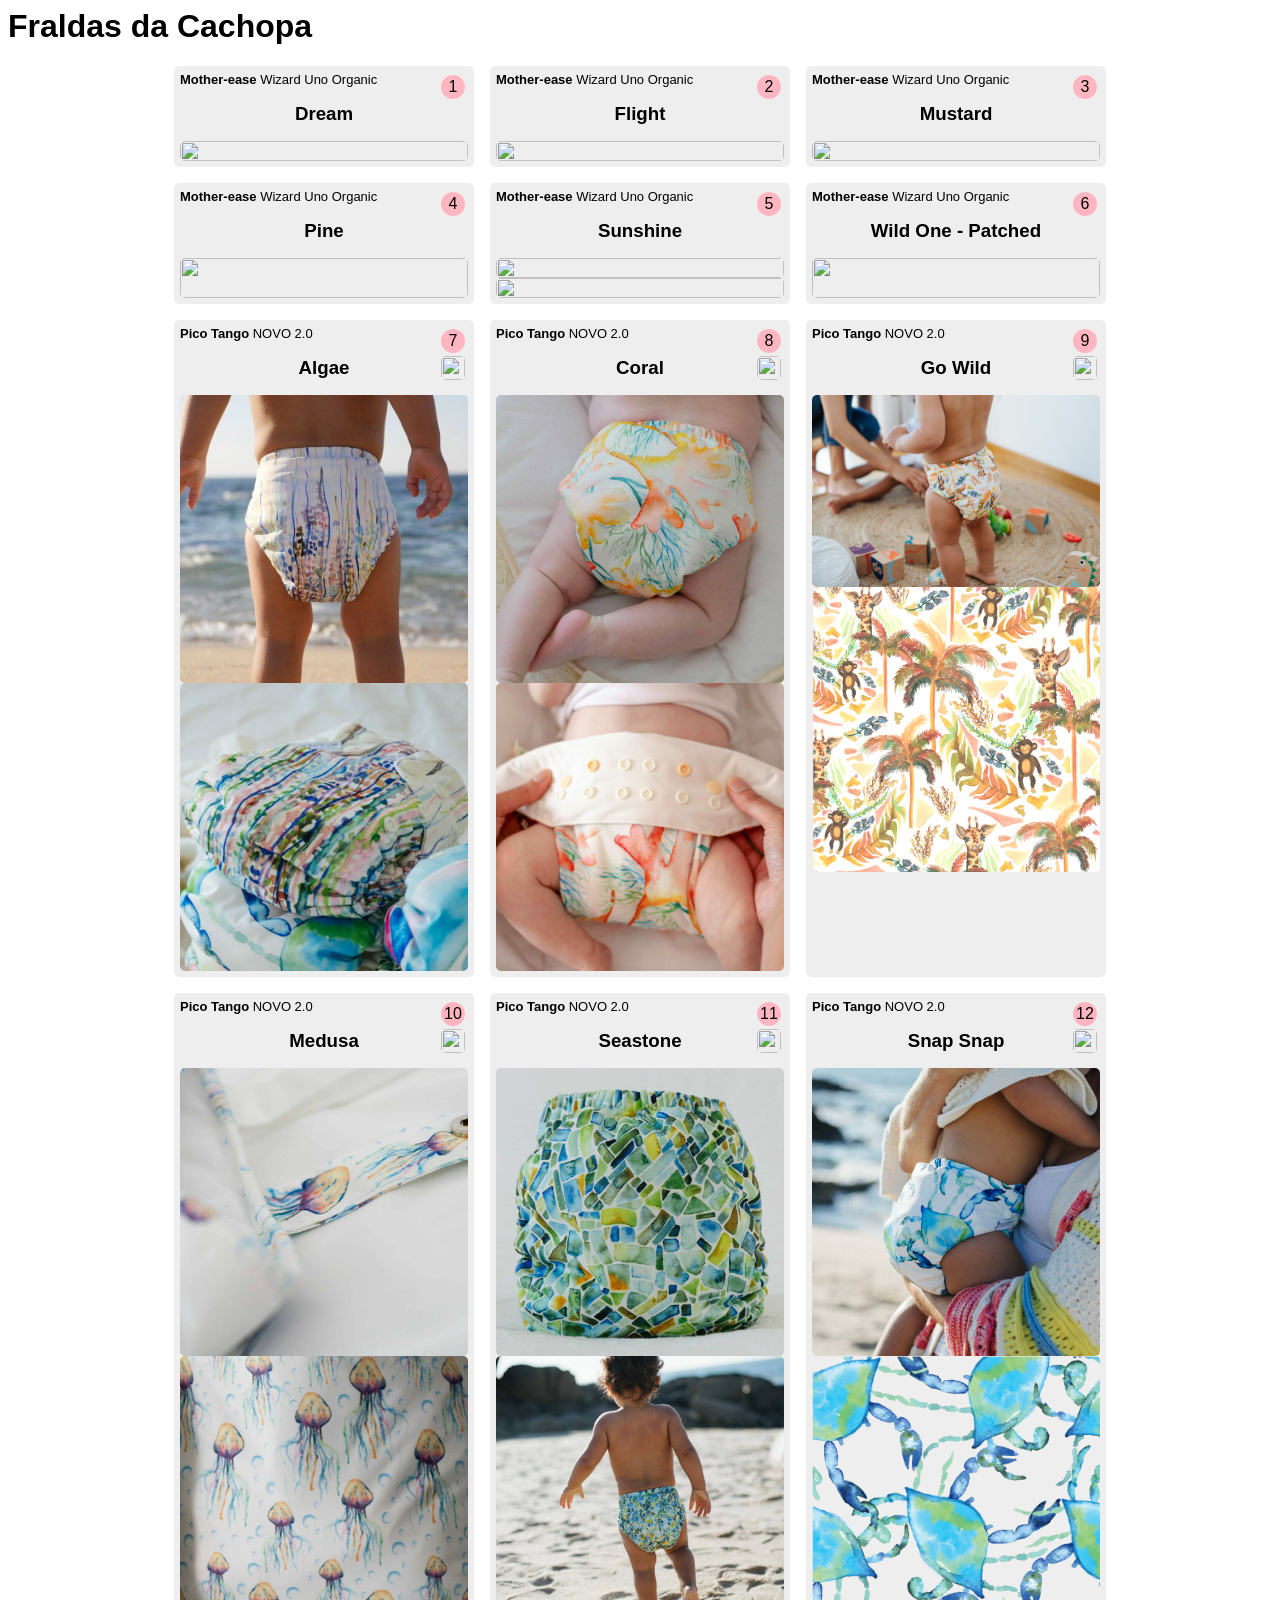
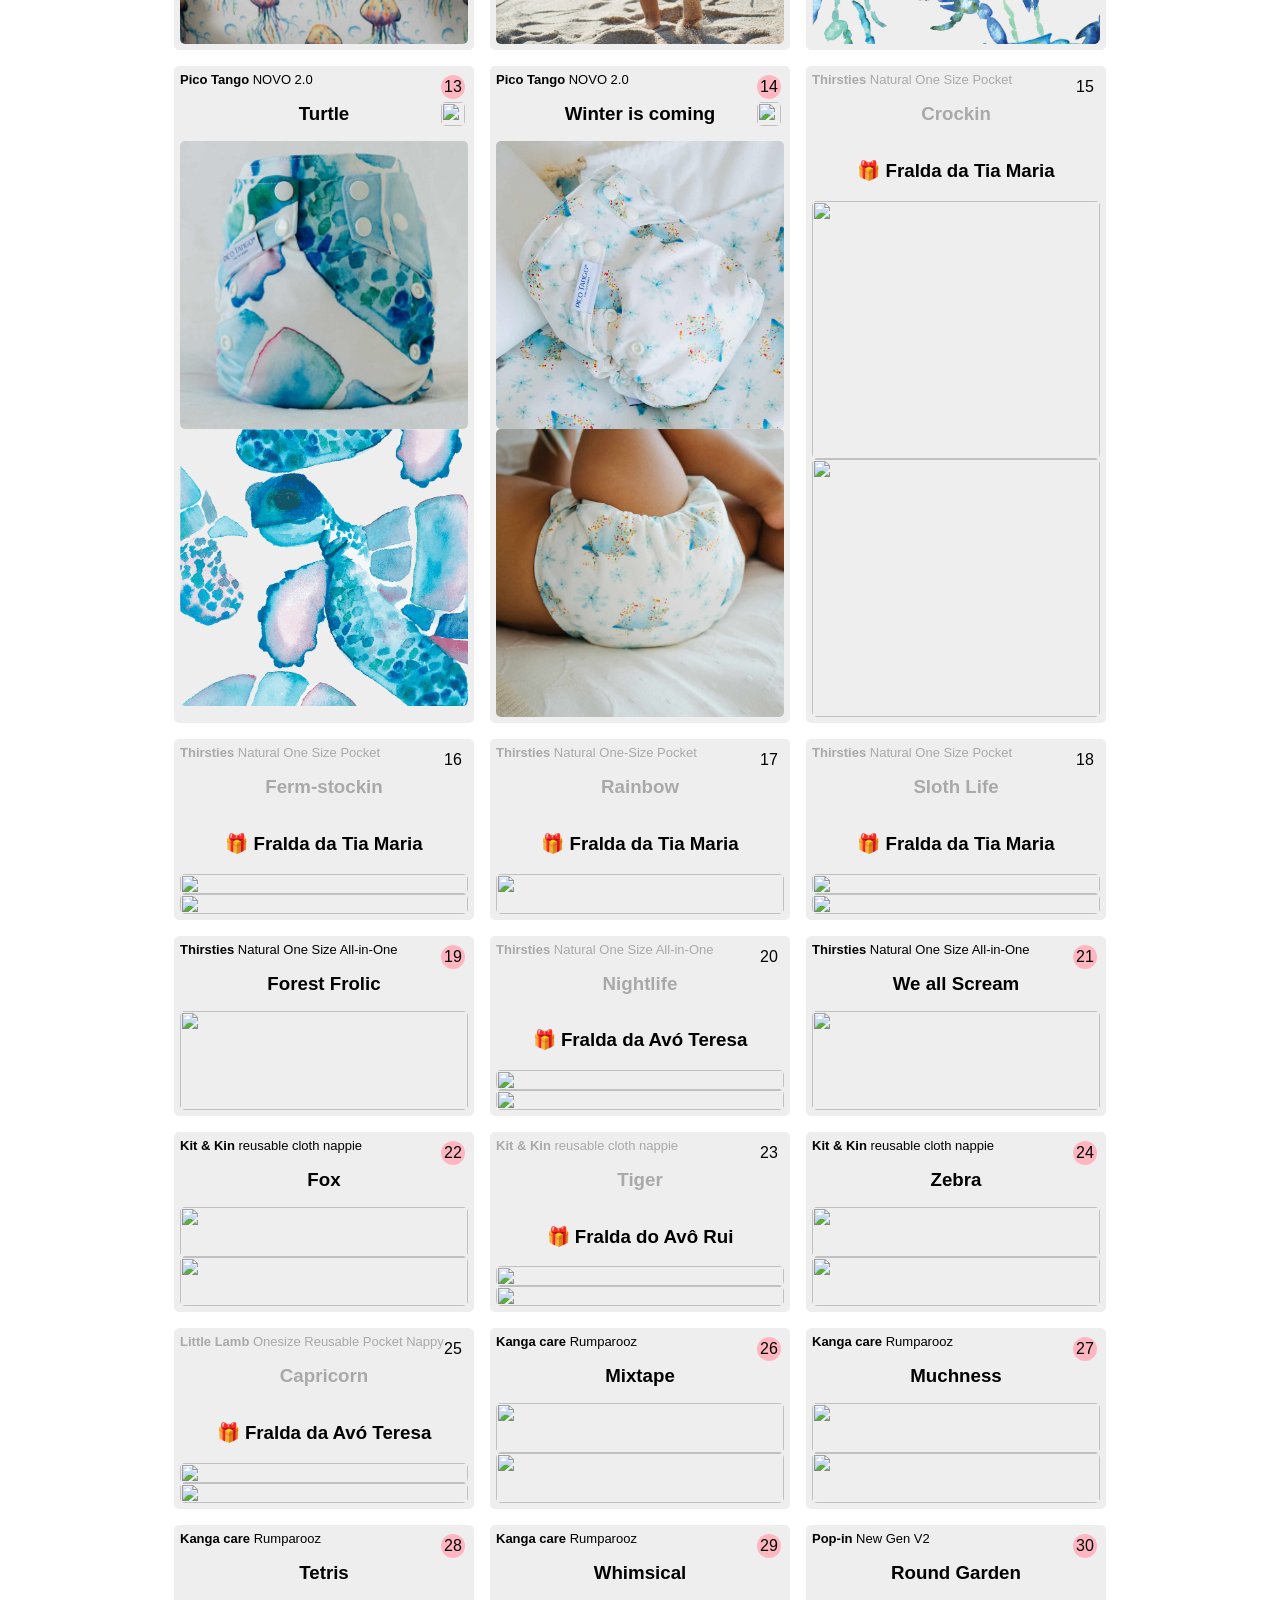
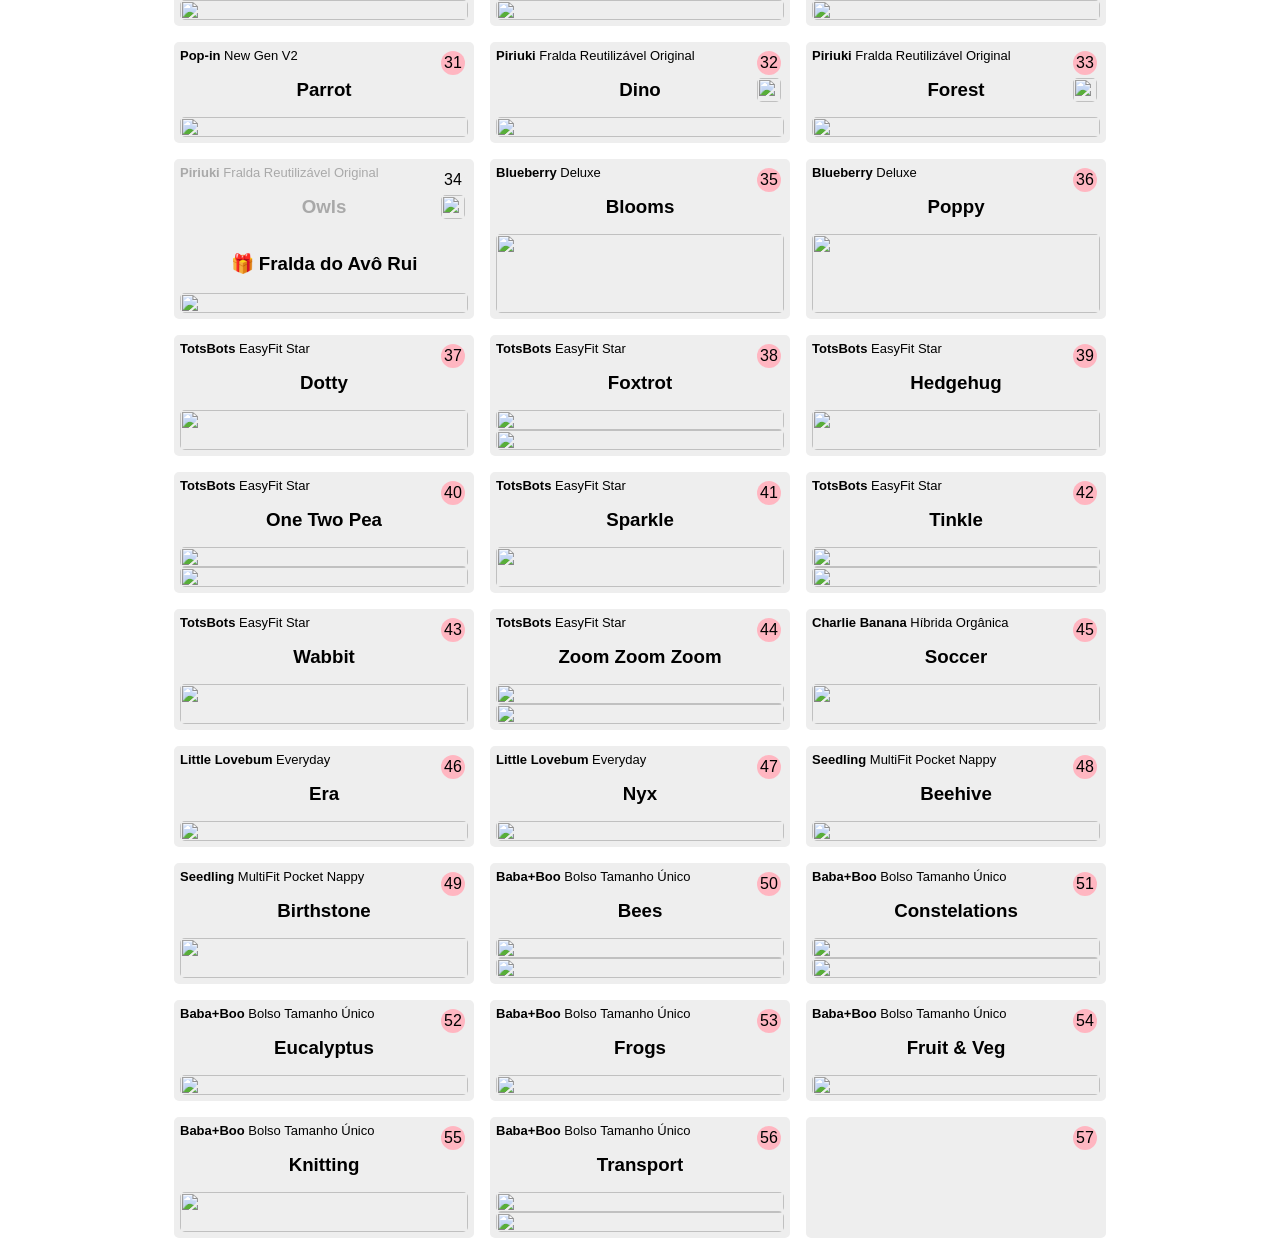
==== preview.html @ d4f3b05d "Rename html file" ====
<html>
<head>
    <title>Fraldas da Cachopa</title>
    <meta charset="UTF-8" />
    <link rel="icon" type="image/svg+xml"
		  href="data:image/svg+xml,<svg xmlns=%22http://www.w3.org/2000/svg%22 viewBox=%220 0 100 100%22><text y=%22.9em%22 font-size=%2280%22>🎀</text></svg>">

	<style>
		:root {
			--colors-bg: #eee;
			--box-width: 300px;
		}
		* {
			font-family: sans-serif;
			box-sizing: border-box;
		}
		div#diapers {
		    display: flex;
			justify-content: center;
			gap: 1rem;
			flex-wrap: wrap;
			margin: 1rem;
		}
		.diaper {
			background: var(--colors-bg);
			border: 6px solid var(--colors-bg);
			border-radius: 5px;
			margin: 0;
			
			max-width: var(--box-width);
			width: var(--box-width);
			min-width: var(--box-width);
			
			display: flex;
			flex-direction: column;
		}
		.diaper img {
			border-radius: 5px;
			width: 100%;
			max-width: 100%;
		}
		.diaper .brand {
			color: inherit;
			font-size: small;
			text-decoration: none;
		}
		.diaper .pattern {
			font-weight: 900;
			margin: 1rem;
			text-align: center;
		}
		.diaper .sponsor {
		    display: none;
		}
		.diaper .number {
			background: lightpink;
			border-radius: 50%;			
			width: 24px;
			height: 24px;
			
			padding-top: 3px;
			text-align: center;
			
			position: absolute;
			top: 3px;
			right: 3px;
		}
		.diaper .country {
			border-radius: 50%;			
			width: 24px;
			height: 24px;
			
			position: absolute;
			top: 30px;
			right: 3px;
		}
		
		.diaper.sponsored .brand {
			color: darkgray;
		}
		.diaper.sponsored .pattern {
			color: darkgray;
			font-weight: 600;
		}
		.diaper.sponsored .sponsor {
			display: block;
			font-weight: 900;
			text-align: center;
		}
		.diaper.sponsored .number {
			background: var(--colors-bg);
		}
	</style>
</head>
<body>
	<h1>Fraldas da Cachopa</h1>
	<div id="diapers"></div>


	<script>
		const DATA = Object.freeze([
			{ marca: "Mother-ease", modelo: "Wizard Uno Organic", url: "https://meekbum.com/products/mother-ease-fralda-tudo-em-um-wizard-uno-organica",
			        padrao: "Dream", imgs: ["https://meekbum.com/cdn/shop/products/Mother-ease-Fralda-Tudo-em-Um-Wizard-One-Tamanho-Unico-Dream_4559e333-d584-4a66-a336-0931fe11792b.jpg?v=1671480581&width=540"],
					sponsor: "" },
			{ marca: "Mother-ease", modelo: "Wizard Uno Organic", url: "https://www.eco-tiny.com/product/mother-ease-wizard-uno-organica-fralda-tudo-em-um-tamanho-unico-2",
			        padrao: "Flight", imgs: ["https://cdn.shopk.it/usercontent/eco-tiny/media/images/a25b007-unodiaper-os-flight2.jpeg"],
					sponsor: "" },
			{ marca: "Mother-ease", modelo: "Wizard Uno Organic", url: "https://meekbum.com/products/mother-ease-fralda-tudo-em-um-wizard-uno-organica",
			        padrao: "Mustard", imgs: ["https://meekbum.com/cdn/shop/products/Mother-ease-Fralda-Tudo-em-Um-Wizard-One-Tamanho-Unico-Mustard_f7121ece-67ba-4217-b454-93fabf2b1980.jpg?v=1671480581&width=540"],
					sponsor: "" },
			{ marca: "Mother-ease", modelo: "Wizard Uno Organic", url: "https://meekbum.com/products/mother-ease-fralda-tudo-em-um-wizard-uno-organica",
			        padrao: "Pine", imgs: ["https://cdn.shopk.it/usercontent/eco-tiny/media/images/b27d129-mother-ease-wizard-uno-os-pine2.jpeg"],
					sponsor: "" },
			{ marca: "Mother-ease", modelo: "Wizard Uno Organic", url: "https://meekbum.com/products/mother-ease-fralda-tudo-em-um-wizard-uno-organica",
			        padrao: "Sunshine", imgs: ["https://meekbum.com/cdn/shop/products/Mother-ease-Sunshine-Uno-OS_4f47d073-102d-4398-8320-9a2977b2fe94.jpg?v=1671480589&width=540",
											   "https://mother-ease.com/cdn/shop/files/Charlotte_-_10_months_-_16_lbs_1024x1024.jpg?v=1652886895"],
					sponsor: "" },
			{ marca: "Mother-ease", modelo: "Wizard Uno Organic", url: "https://meekbum.com/products/mother-ease-fralda-tudo-em-um-wizard-uno-organica",
			        padrao: "Wild One - Patched", imgs: ["https://meekbum.com/cdn/shop/products/Mother-Ease-Wizard-Uno-Natural-Cotton-Wild-One-Patched.png?v=1671480589&width=540"],
					sponsor: "" },
			{ marca: "Pico Tango", modelo: "NOVO 2.0", url: "https://picotango.com/pt-pt/produto/fraldas-reutilizaveis/",
			        padrao: "Algae", imgs: ["./i-p/2-2-compress-0-e1652114592951.jpg",
											"./i-p/e1652113972162.jpg"] },
			{ marca: "Pico Tango", modelo: "NOVO 2.0", url: "https://picotango.com/pt-pt/produto/fraldas-reutilizaveis/",
			        padrao: "Coral", imgs: ["./i-p/e1652107634245.jpg",
										    "./i-p/IMG_2505-scaled-e1664620550446-1353850876.jpg"] },
			{ marca: "Pico Tango", modelo: "NOVO 2.0", url: "https://picotango.com/pt-pt/produto/fraldas-reutilizaveis/",
			        padrao: "Go Wild", imgs: [/*"https://picotango.com/wp-content/uploads/2023/07/097-scaled-e1690459852503.jpg"*/,
											  "./i-p/16-1-scaled.jpg",
											  "./i-p/e1690457701432.png"] },
			{ marca: "Pico Tango", modelo: "NOVO 2.0", url: "https://picotango.com/pt-pt/produto/fraldas-reutilizaveis/",
			        padrao: "Medusa", imgs: [/*"https://picotango.com/wp-content/uploads/2022/03/jelly-compress-compress-e1690459593202.jpg",
					                         "https://picotango.com/wp-content/uploads/2023/07/Alforrecas-20x20_matriz-website-e1690457497452-250x250.png",*/
											 "./i-p/IMG_2361-scaled-e1652116241448.jpg",
											 "./i-p/e1652121085754.jpg"] },
			{ marca: "Pico Tango", modelo: "NOVO 2.0", url: "https://picotango.com/pt-pt/produto/fraldas-reutilizaveis/",
			        padrao: "Seastone", imgs: ["./i-p/130-scaled-e1652123513611.jpg",
											   "./i-p/72-scaled-e1652108037730.jpg"] },
			{ marca: "Pico Tango", modelo: "NOVO 2.0", url: "https://picotango.com/pt-pt/produto/fraldas-reutilizaveis/",
			        padrao: "Snap Snap", imgs: ["./i-p/83-scaled-e1652107905579.jpg",
												"./i-p/e1690457883474.png"] },
			{ marca: "Pico Tango", modelo: "NOVO 2.0", url: "https://picotango.com/pt-pt/produto/fraldas-reutilizaveis/",
			        padrao: "Turtle", imgs: ["./i-p/124-scaled-e1652107221632.jpg",
											 "./i-p/e1690457601692.png"] },
			{ marca: "Pico Tango", modelo: "NOVO 2.0", url: "https://picotango.com/pt-pt/produto/fraldas-reutilizaveis/",
			        padrao: "Winter is coming", imgs: ["./i-p/101-scaled.jpg",
													   "./i-p/118-scaled-e1690459519993.jpg"],
					sponsor: "" },
			{ marca: "Thirsties", modelo: "Natural One Size Pocket", url: "https://thirstiesbaby.com/products/natural-one-size-pocket-diaper",
			        padrao: "Crockin", imgs: ["https://thirstiesbaby.com/cdn/shop/files/Crockin_Thirsties_OS_Pocket_H_L_720x.jpg?v=1765293928",
											  "https://thirstiesbaby.com/cdn/shop/files/crockin_mobile-slideshow_2048x2048.jpg?v=1725557066"],
					sponsor: "da Tia Maria" },
			{ marca: "Thirsties", modelo: "Natural One Size Pocket", url: "https://thirstiesbaby.com/products/natural-one-size-pocket-diaper",
			        padrao: "Ferm-stockin", imgs: ["https://thirstiesbaby.com/cdn/shop/files/Ferm-stockin-Thirsties_OS_Pocket_H_L_720x.jpg?v=1765293928",
					                               "https://thirstiesbaby.com/cdn/shop/files/06-Pocket-Ferm-stockin_720x.jpg?v=1754252412"],
					sponsor: "da Tia Maria" },
			{ marca: "Thirsties", modelo: "Natural One-Size Pocket", url: "https://thirstiesbaby.com/products/natural-one-size-pocket-diaper",
			        padrao: "Rainbow", imgs: ["https://www.yeswellness.com/cdn/shop/files/thirsties-one-size-hook-and-loop-pocket-diaper-rainbow-840015703066-41514181165358.jpg?v=1707162233&width=480"],
					sponsor: "da Tia Maria" },
			{ marca: "Thirsties", modelo: "Natural One Size Pocket", url: "https://thirstiesbaby.com/products/natural-one-size-pocket-diaper",
			        padrao: "Sloth Life", imgs: ["https://thirstiesbaby.com/cdn/shop/files/Sloth_Life_Thirsties_Duo_Wrap_H_L_720x.jpg?v=1765299186",
												 "https://thirstiesbaby.com/cdn/shop/files/preview_images/Sloth-Life-Square-2_2048x2048.jpg?v=1730144655"],
					sponsor: "da Tia Maria" },
			{ marca: "Thirsties", modelo: "Natural One Size All-in-One", url: "https://meekbum.com/products/thirsties-natural-tudo-em-um",
			        padrao: "Forest Frolic", imgs: ["https://meekbum.com/cdn/shop/products/Thirsties_OS_AIO_Snap_Forest-Frolic_801a1cdd-0a17-46cb-8bc2-6ff2e6303d45.jpg?v=1671482273&width=540"],
					sponsor: "" },
			{ marca: "Thirsties", modelo: "Natural One Size All-in-One", url: "https://meekbum.com/products/thirsties-natural-tudo-em-um",
			        padrao: "Nightlife", imgs: ["https://meekbum.com/cdn/shop/products/fraldas-reutilizaveis-tudo-em-um-Thirsties-molas-Nightlife.jpg?v=1671482273&width=540", "https://meekbum.com/cdn/shop/products/fralda-de-pano-bebe-Thirsties-Nightlife_fce3c86a-a1e0-4502-a4dd-682ec636fffa.jpg?v=1671482258&width=893"],
					sponsor: "da Avó Teresa" },
			{ marca: "Thirsties", modelo: "Natural One Size All-in-One", url: "https://meekbum.com/products/thirsties-natural-tudo-em-um",
			        padrao: "We all Scream", imgs: ["https://meekbum.com/cdn/shop/products/Thirsties-Natural-Tamanho-Unico-Tudo-em-Um-Molas-We-All-Scream.jpg?v=1671482286&width=720"],
					sponsor: "" },
			{ marca: "Kit & Kin", modelo: "reusable cloth nappie", url: "https://kitandkin.com/collections/nappies/products/reusable-cloth-nappy",
			        padrao: "Fox", imgs: ["https://kitandkin.com/cdn/shop/products/kit-and-kin-reusable-cloth-nappy-fox_540x.jpg?v=1756824751", "https://kitandkin.com/cdn/shop/products/kit-and-kin-reusable-cloth-nappy-new08_540x.jpg?v=1756824751"],
					sponsor: "" },
			{ marca: "Kit & Kin", modelo: "reusable cloth nappie", url: "https://kitandkin.com/collections/nappies/products/reusable-cloth-nappy",
			        padrao: "Tiger", imgs: ["https://kitandkin.com/cdn/shop/products/kit-and-kin-reusable-cloth-nappy-tiger_540x.jpg?v=1756824751", "https://kitandkin.com/cdn/shop/products/kit-and-kin-reusable-hypoallergenic-nappy_540x.jpg?v=1756824751"],
					sponsor: "do Avô Rui" },
			{ marca: "Kit & Kin", modelo: "reusable cloth nappie", url: "https://kitandkin.com/collections/nappies/products/reusable-cloth-nappy",
			        padrao: "Zebra", imgs: ["https://kitandkin.com/cdn/shop/products/kit-and-kin-reusable-cloth-nappy-zebra_540x.jpg?v=1756824751", "https://kitandkin.com/cdn/shop/products/kit-and-kin-reusable-cloth-nappy-new10_540x.jpg?v=1756824751"],
					sponsor: "" },
			{ marca: "Little Lamb", modelo: "Onesize Reusable Pocket Nappy", url: "https://www.ecologicalkids.pt/fralda%20reutiliz%C3%A1vel%20tamanho%20%C3%9Anico%20little%20lamb%20capricorn.html",
			        padrao: "Capricorn", imgs: ["https://www.ecologicalkids.pt/pub/media/catalog/product/cache/e49ed842018cfb15e61493a6efb91210/f/r/fralda_reutilizavel_tamanho_unico_capriocornio_little_lamb.jpg",
												"https://www.ecologicalkids.pt/pub/media/catalog/product/cache/e49ed842018cfb15e61493a6efb91210/f/r/fralda_reutilizavel_tamanho_unico_capriocornio_little_lamb_ecologicalkids.jpg"],
					sponsor: "da Avó Teresa" },
			{ marca: "Kanga care", modelo: "Rumparooz", url: "https://meekbum.com/products/rumparooz-g2",
			        padrao: "Mixtape", imgs: ["https://meekbum.com/cdn/shop/products/fralda-reutilizavel-de-bolso-Rumparooz-Mixtape.jpg?v=1671481905&width=540",
											  "https://meekbum.com/cdn/shop/products/Fralda-reutilizavel-bebe-kanga-care-Mixtape.jpg?v=1671481823&width=540"],
					sponsor: "" },
			{ marca: "Kanga care", modelo: "Rumparooz", url: "https://meekbum.com/products/rumparooz-g2",
			        padrao: "Muchness", imgs: ["https://meekbum.com/cdn/shop/products/Rumparooz-fralda-de-bolso-Muchness.jpg?v=1671481854&width=540",
											   "https://meekbum.com/cdn/shop/products/Rumparooz-muchness_d789c29a-4926-4ebb-be92-815e1d7e092c.jpg?v=1671481900&width=540"],
					sponsor: "" },
			{ marca: "Kanga care", modelo: "Rumparooz", url: "https://meekbum.com/products/rumparooz-g2",
			        padrao: "Tetris", imgs: ["https://meekbum.com/cdn/shop/products/242_Rumparooz-Tetris-BlockParty.jpg?v=1671481823&width=540"],
					sponsor: "" },
			{ marca: "Kanga care", modelo: "Rumparooz", url: "https://meekbum.com/products/rumparooz-g2",
			        padrao: "Whimsical", imgs: ["https://meekbum.com/cdn/shop/products/Rumparooz-pocket-diaper-Whimsical.jpg?v=1671481886&width=540"],
					sponsor: "" },
			{ marca: "Pop-in", modelo: "New Gen V2", url: "https://www.ecologicalkids.pt/fralda-reutilizavel-de-tamanho-unico-pop-in-v2-round-garden-velcro.html", 
			        padrao: "Round Garden", imgs: ["https://www.ecologicalkids.pt/pub/media/catalog/product/cache/e49ed842018cfb15e61493a6efb91210/f/r/fralda-reutilizavel-tamanho-unico-pop-in-around-garden-velcro.jpeg"],
					sponsor: "" },
			{ marca: "Pop-in", modelo: "New Gen V2", url: "https://www.ecologicalkids.pt/fralda-reutilizavel-de-tamanho-unico-pop-in-v2-parrot.html", 
			        padrao: "Parrot", imgs: ["https://www.ecologicalkids.pt/pub/media/catalog/product/cache/e49ed842018cfb15e61493a6efb91210/p/a/parrot_3.jpg"],
					sponsor: "" },
			{ marca: "Piriuki", modelo: "Fralda Reutilizável Original", url: "https://www.ecologicalkids.pt/fralda%20reutiliz%C3%A1vel%20tamanho%20unico%20piriuki%20original%20bambu%20dino.html", 
			        padrao: "Dino", imgs: ["https://www.ecologicalkids.pt/pub/media/catalog/product/cache/e49ed842018cfb15e61493a6efb91210/w/e/web_dino_fralda_piriuki__tamanho_unico.jpg"],
					sponsor: "" },
			{ marca: "Piriuki", modelo: "Fralda Reutilizável Original", url: "https://www.ecologicalkids.pt/fralda%20reutiliz%C3%A1vel%20piriuki%20original%20forest.html", 
			        padrao: "Forest", imgs: ["https://www.ecologicalkids.pt/pub/media/catalog/product/cache/e49ed842018cfb15e61493a6efb91210/w/e/web_forest_fralda_piriuki__tamanho_unico.jpg"],
					sponsor: "" },
			{ marca: "Piriuki", modelo: "Fralda Reutilizável Original", url: "https://www.ecologicalkids.pt/fralda%20reutiliz%C3%A1vel%20tamanho%20unico%20piriuki%20original%20bambu%20owls.html", 
			        padrao: "Owls", imgs: ["https://www.ecologicalkids.pt/pub/media/catalog/product/cache/e49ed842018cfb15e61493a6efb91210/w/e/web_owls_fralda_piriuki__tamanho_unico__.jpg"],
					sponsor: "do Avô Rui" },
			{ marca: "Blueberry", modelo: "Deluxe", url: "https://www.ecologicalkids.pt/fralda-reutilizavel-de-tamanho-unico-blueberry-deluxe-blooms.html", 
			        padrao: "Blooms", imgs: ["https://meekbum.com/cdn/shop/products/8288blueberryblooms72.jpg?v=1675338383&width=540"],
					sponsor: "" },
			{ marca: "Blueberry", modelo: "Deluxe", url: "https://www.ecologicalkids.pt/fralda-reutilizavel-de-tamanho-unico-blueberry-deluxe-poppy.html", 
			        padrao: "Poppy", imgs: ["https://www.ecologicalkids.pt/pub/media/catalog/product/cache/e49ed842018cfb15e61493a6efb91210/f/r/fralda-reutilizavel-tamanho-unico-blueberry-deluxe-poppy.jpeg"],
					sponsor: "" },
			{ marca: "TotsBots", modelo: "EasyFit Star", url: "https://meekbum.com/products/totsbots-easyfit-star", 
			        padrao: "Dotty", imgs: ["https://meekbum.com/cdn/shop/products/Totsbots-fralda-reutilizavel-tudo-em-um-de-bambu-dotty-booty_a44c2393-1186-4fec-9a52-31a2aa5699c6.jpg?v=1671481583&width=720"],
					sponsor: "" },
			{ marca: "TotsBots", modelo: "EasyFit Star", url: "https://www.eco-tiny.com/product/easyfit-star-tudo-em-um-totsbots-2", 
			        padrao: "Foxtrot", imgs: ["https://cdn.shopk.it/usercontent/eco-tiny/media/images/066eef1-panales-reutilizables-individual-totbots-easyfit-foxtrot-granujas-01.jpg",
											  "https://www.thenappylady.co.uk/user/products/peenutpad500(2).jpg"],
					sponsor: "" },
			{ marca: "TotsBots", modelo: "EasyFit Star", url: "https://meekbum.com/products/totsbots-easyfit-star", 
			        padrao: "Hedgehug", imgs: ["https://meekbum.com/cdn/shop/products/Totsbots-EasyFit-Hedgehug.jpg?v=1671481612&width=720"],
					sponsor: "" },
			{ marca: "TotsBots", modelo: "EasyFit Star", url: "https://meekbum.com/products/totsbots-easyfit-star", 
			        padrao: "One Two Pea", imgs: ["https://www.granujas.es/app/uploads/2023/12/cobertor-totbots-peenut-two-pea-granujas-01.jpg",
												  "https://www.ethicalshoppingforbabies.co.uk/wp-content/uploads/2021/03/tots-bots-easyfit-one-two-pea-nappy-babipur.jpg"],
					sponsor: "" },
			{ marca: "TotsBots", modelo: "EasyFit Star", url: "https://meekbum.com/products/totsbots-easyfit-star", 
			        padrao: "Sparkle", imgs: ["https://www.granujas.es/app/uploads/2023/12/panales-reutilizables-individual-totbots-peenut-sparkle-granujas-01_1.jpg"],
					sponsor: "" },
			{ marca: "TotsBots", modelo: "EasyFit Star", url: "https://meekbum.com/products/totsbots-easyfit-star", 
			        padrao: "Tinkle", imgs: ["https://meekbum.com/cdn/shop/products/Totsbots-EasyFit-Tinkle.jpg?v=1671481625&width=720",
											 "https://www.ethicalshoppingforbabies.co.uk/wp-content/uploads/2020/11/tots-bots-tinkle-easyfit-nappy-babipur.jpg"],
					sponsor: "" },
			{ marca: "TotsBots", modelo: "EasyFit Star", url: "https://www.eco-tiny.com/product/easyfit-star-tudo-em-um-totsbots-2", 
			        padrao: "Wabbit", imgs: ["https://diaperlab.com/cdn/shop/products/tots-bots-easy-fit-reusable-nappy-bummy-wabbit.jpg?v=1696219030&width=720"],
					sponsor: "" },
			{ marca: "TotsBots", modelo: "EasyFit Star", url: "https://meekbum.com/products/totsbots-easyfit-star", 
			        padrao: "Zoom Zoom Zoom", imgs: ["https://meekbum.com/cdn/shop/products/Totsbots-EasyFit-Star-Fralda-Tudo-em-Um-Tamanho-unico-Zoom-Zoom-Zoom-1.jpg?v=1671481631&width=720",
													 "https://simplewellness.com.sg/cdn/shop/products/TOTSBOTSEasyfit-Zoom_Zoom_Zoom4.jpg?v=1661824305"],
					sponsor: "" },
			{ marca: "Charlie Banana", modelo: "Híbrida Orgânica", url: "https://www.ecologicalkids.pt/fralda-reutilizavel-tamanho-unico-charlie-banana-algod-o-e-canhamo-soccer.html", 
			        padrao: "Soccer", imgs: ["https://www.ecologicalkids.pt/pub/media/catalog/product/cache/e49ed842018cfb15e61493a6efb91210/c/h/charlie-banana_organic-diaper_soccer-_1.jpg"],
					sponsor: "" },
			{ marca: "Little Lovebum", modelo: "Everyday", url: "https://www.eco-tiny.com/product/fralda-everyday-aio-little-lovebum-2", 
			        padrao: "Era", imgs: ["https://cdn.shopk.it/usercontent/eco-tiny/media/images/9390cd1-little-lovebum-hera-aio.jpg"],
					sponsor: "" },
			{ marca: "Little Lovebum", modelo: "Everyday", url: "https://www.eco-tiny.com/product/fralda-everyday-aio-little-lovebum-2", 
			        padrao: "Nyx", imgs: ["https://cdn.shopk.it/usercontent/eco-tiny/media/images/eee7dde-little-lovebum-nyx-aio.jpg"],
					sponsor: "" },
			{ marca: "Seedling", modelo: "MultiFit Pocket Nappy", url: "https://meekbum.com/products/seedling-baby-fralda-de-bolso-multi-fit", 
			        padrao: "Beehive", imgs: ["https://meekbum.com/cdn/shop/products/Seedling-Baby-Multi-fit-beehive-yellow.jpg?v=1671480873&width=540"],
					sponsor: "" },
			{ marca: "Seedling", modelo: "MultiFit Pocket Nappy", url: "https://meekbum.com/products/seedling-baby-fralda-de-bolso-multi-fit", 
			        padrao: "Birthstone", imgs: ["https://meekbum.com/cdn/shop/products/Seedling-Baby-Multi-fit-beehive-birthstone-grey.jpg?v=1671480873&width=540"],
					sponsor: "" },
			{ marca: "Baba+Boo", modelo: "Bolso Tamanho Único", url: "https://www.eco-tiny.com/product/baba-boo-de-bolso-tu-novas", 
			        padrao: "Bees", imgs: ["https://meekbum.com/cdn/shop/products/fralda-de-bolso-BabaBoo-Bees.jpg?v=1671481765&width=540",
										   "https://meekbum.com/cdn/shop/products/BabaBoo-Bees.jpg?v=1671481751&width=540"],
					sponsor: "" },
			{ marca: "Baba+Boo", modelo: "Bolso Tamanho Único", url: "https://meekbum.com/products/bababoo-fralda-de-bolso", 
			        padrao: "Constelations", imgs: ["https://meekbum.com/cdn/shop/products/fralda-de-bolso-BabaBoo-Constellations.jpg?v=1671481765&width=540",
													"https://meekbum.com/cdn/shop/products/BabaBoo-Constellations.jpg?v=1671481751&width=540"],
					sponsor: "" },
			{ marca: "Baba+Boo", modelo: "Bolso Tamanho Único", url: "https://ecocrescer.pt/p/fralda-baba-boo-tamanho-unico-eucalyptus", 
			        padrao: "Eucalyptus", imgs: ["https://bambinobaby.co.uk/wp-content/uploads/2024/04/7.png"],
					sponsor: "" },
			{ marca: "Baba+Boo", modelo: "Bolso Tamanho Único", url: "https://www.eco-tiny.com/product/baba-boo-de-bolso-tu-novas",
			        padrao: "Frogs", imgs: ["https://cdn.shopk.it/usercontent/eco-tiny/media/images/a9f7089-083556-bababoo-one-size-nappy-frogs.jpg"],
					sponsor: "" },
			{ marca: "Baba+Boo", modelo: "Bolso Tamanho Único", url: "https://www.eco-tiny.com/product/baba-boo-de-bolso-tu-novas", 
			        padrao: "Fruit & Veg", imgs: ["https://cdn.shopk.it/usercontent/eco-tiny/media/images/cfe0ed2-083558-bababoo-one-size-nappy-fruit-and-veg.jpg"],
					sponsor: "" },
			{ marca: "Baba+Boo", modelo: "Bolso Tamanho Único", url: "https://www.eco-tiny.com/product/baba-boo-de-bolso-tu-novas", 
			        padrao: "Knitting", imgs: ["https://cdn.shopk.it/usercontent/eco-tiny/media/images/4086a9c-bababoo-one-size-reusable-nappy-knitting.jpg"],
					sponsor: "" },
			{ marca: "Baba+Boo", modelo: "Bolso Tamanho Único", url: "https://www.eco-tiny.com/product/baba-boo-de-bolso-tu-novas", 
			        padrao: "Transport", imgs: ["https://meekbum.com/cdn/shop/products/Fralda-reutilizavel-tamanho-unico-BabaBoo-One-Size-Nappy-Transport.jpg?v=1671481806&width=540",
												"https://easytots.com/wp-content/uploads/2024/02/PhotoRoom_20240203_172242.jpg"],
					sponsor: "" },
			{ marca: "", modelo: "", url: "", 
			        padrao: "", imgs: [],
					sponsor: "" },
			
		]);
		
		function renderDiaper(d,index) {
			//return `<pre class="diaper">${JSON.stringify(d, null, 2)}</pre>`
			const isPT = d.marca==="Pico Tango" || d.marca==="Piriuki";
			return `
				<div class="diaper${d.sponsor ? ' sponsored' : ''}" style="position:relative">
					<a class="brand" href="${d.url}" target="_blank"><b>${d.marca}</b> ${d.modelo}</a>
					<h3 class="pattern">${d.padrao}</h3>
					<h3 class="sponsor">🎁 Fralda ${d.sponsor}</h3>
					${d.imgs.map(i => `<img src="${i}" />`).join('')}
					<div class="number">${index+1}</div>
					${isPT ? `<div class="country"><img src="https://em-content.zobj.net/source/joypixels/275/flag-portugal_1f1f5-1f1f9.png"></div>` : '' }
				</div>`
		}
		
		const div = document.getElementById('diapers');
		div.innerHTML = DATA.map(renderDiaper).join('');
	</script>

</body>
</html>
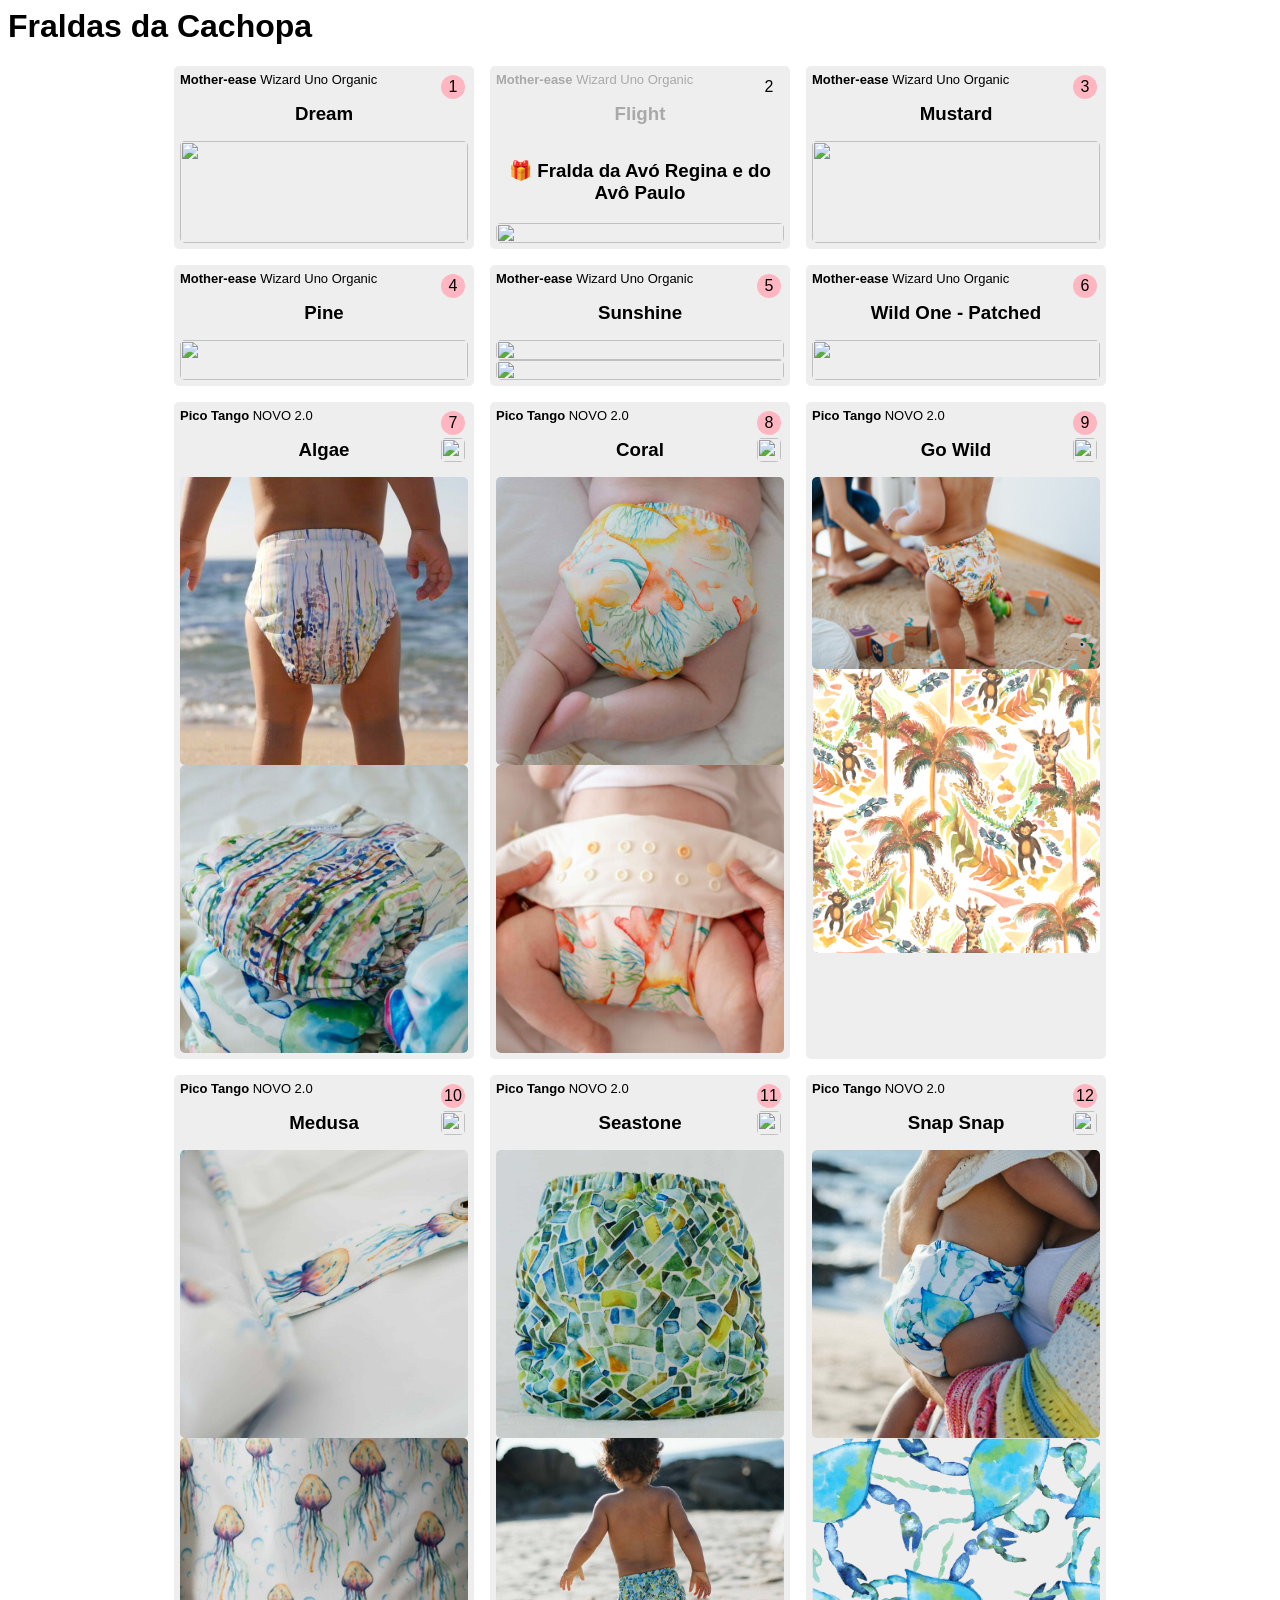
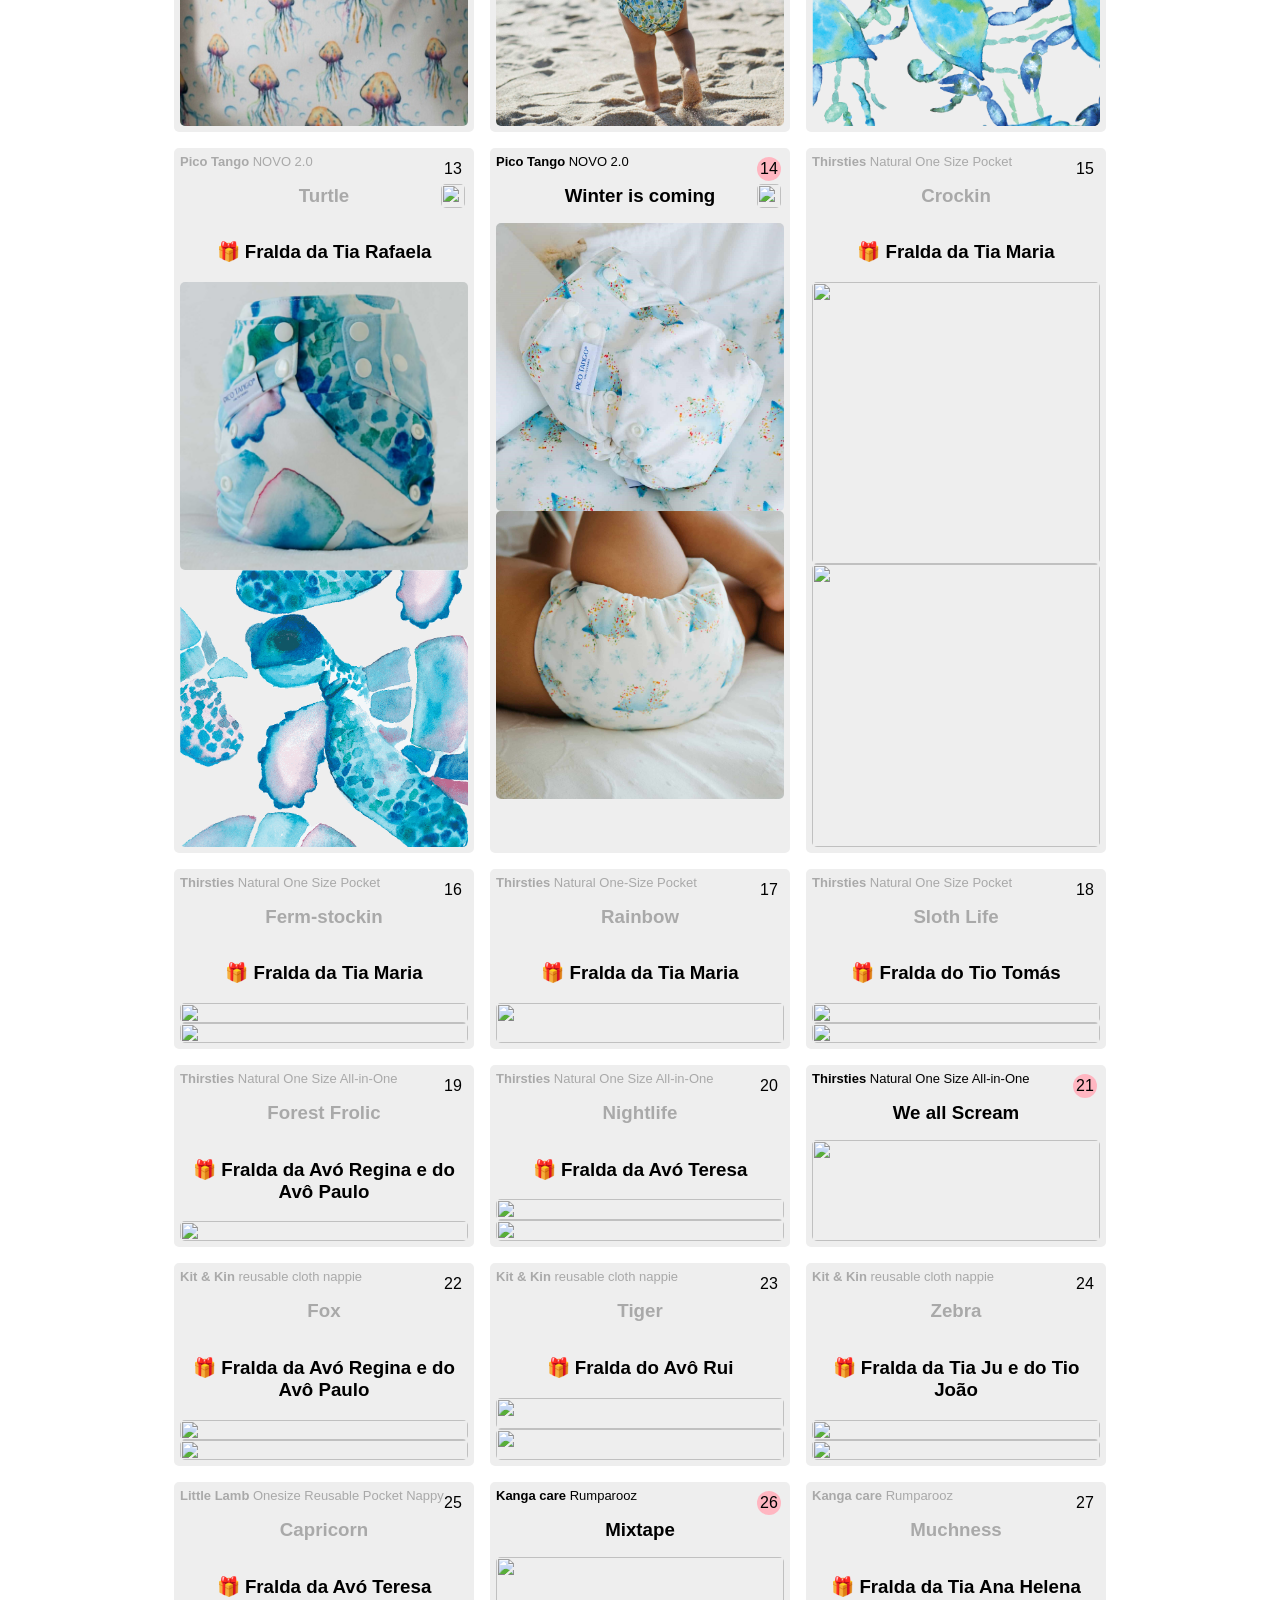
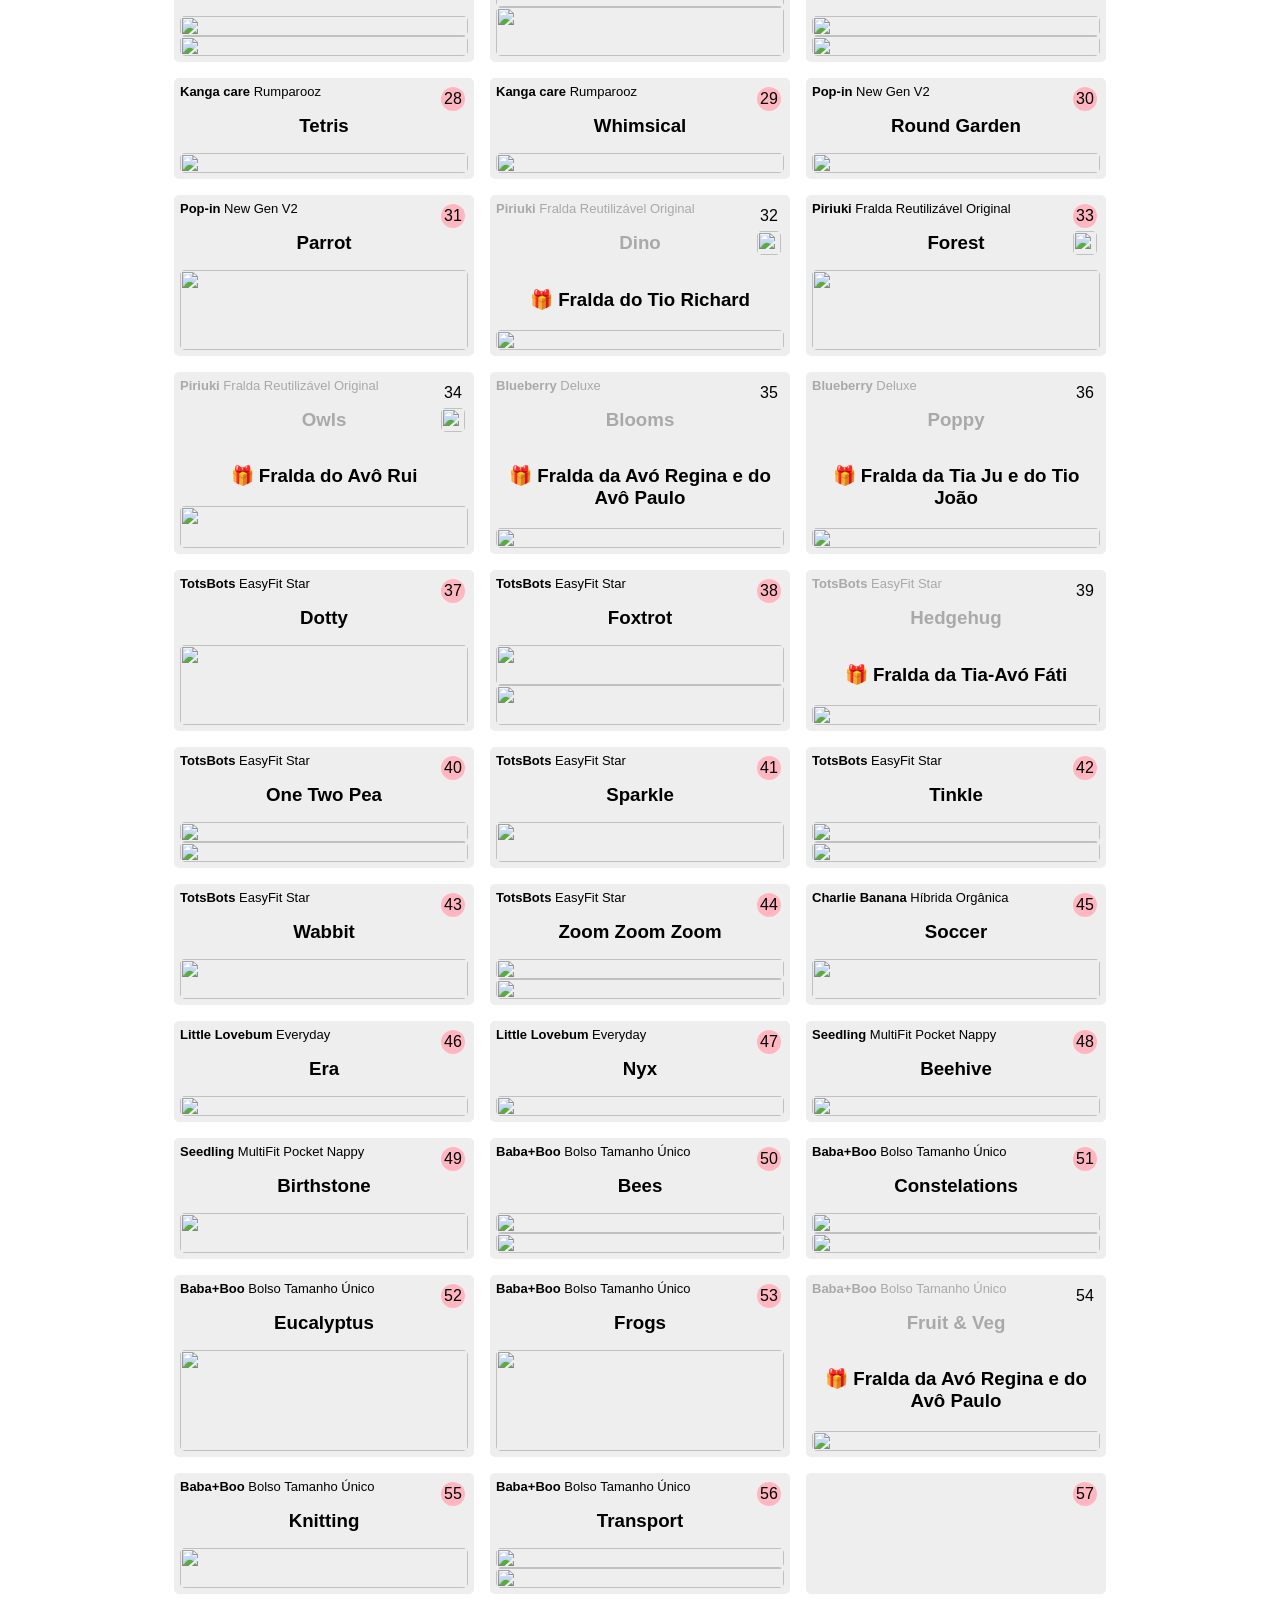
==== commit e104e37a: "Add sponsors" ====
--- a/preview.html
+++ b/preview.html
@@ -104,7 +104,7 @@
 					sponsor: "" },
 			{ marca: "Mother-ease", modelo: "Wizard Uno Organic", url: "https://www.eco-tiny.com/product/mother-ease-wizard-uno-organica-fralda-tudo-em-um-tamanho-unico-2",
 			        padrao: "Flight", imgs: ["https://cdn.shopk.it/usercontent/eco-tiny/media/images/a25b007-unodiaper-os-flight2.jpeg"],
-					sponsor: "" },
+					sponsor: "da Avó Regina e do Avô Paulo" },
 			{ marca: "Mother-ease", modelo: "Wizard Uno Organic", url: "https://meekbum.com/products/mother-ease-fralda-tudo-em-um-wizard-uno-organica",
 			        padrao: "Mustard", imgs: ["https://meekbum.com/cdn/shop/products/Mother-ease-Fralda-Tudo-em-Um-Wizard-One-Tamanho-Unico-Mustard_f7121ece-67ba-4217-b454-93fabf2b1980.jpg?v=1671480581&width=540"],
 					sponsor: "" },
@@ -141,7 +141,8 @@
 												"./i-p/e1690457883474.png"] },
 			{ marca: "Pico Tango", modelo: "NOVO 2.0", url: "https://picotango.com/pt-pt/produto/fraldas-reutilizaveis/",
 			        padrao: "Turtle", imgs: ["./i-p/124-scaled-e1652107221632.jpg",
-											 "./i-p/e1690457601692.png"] },
+											 "./i-p/e1690457601692.png"],
+					sponsor: "da Tia Rafaela" },
 			{ marca: "Pico Tango", modelo: "NOVO 2.0", url: "https://picotango.com/pt-pt/produto/fraldas-reutilizaveis/",
 			        padrao: "Winter is coming", imgs: ["./i-p/101-scaled.jpg",
 													   "./i-p/118-scaled-e1690459519993.jpg"],
@@ -160,10 +161,10 @@
 			{ marca: "Thirsties", modelo: "Natural One Size Pocket", url: "https://thirstiesbaby.com/products/natural-one-size-pocket-diaper",
 			        padrao: "Sloth Life", imgs: ["https://thirstiesbaby.com/cdn/shop/files/Sloth_Life_Thirsties_Duo_Wrap_H_L_720x.jpg?v=1765299186",
 												 "https://thirstiesbaby.com/cdn/shop/files/preview_images/Sloth-Life-Square-2_2048x2048.jpg?v=1730144655"],
-					sponsor: "da Tia Maria" },
+					sponsor: "do Tio Tomás" },
 			{ marca: "Thirsties", modelo: "Natural One Size All-in-One", url: "https://meekbum.com/products/thirsties-natural-tudo-em-um",
 			        padrao: "Forest Frolic", imgs: ["https://meekbum.com/cdn/shop/products/Thirsties_OS_AIO_Snap_Forest-Frolic_801a1cdd-0a17-46cb-8bc2-6ff2e6303d45.jpg?v=1671482273&width=540"],
-					sponsor: "" },
+					sponsor: "da Avó Regina e do Avô Paulo" },
 			{ marca: "Thirsties", modelo: "Natural One Size All-in-One", url: "https://meekbum.com/products/thirsties-natural-tudo-em-um",
 			        padrao: "Nightlife", imgs: ["https://meekbum.com/cdn/shop/products/fraldas-reutilizaveis-tudo-em-um-Thirsties-molas-Nightlife.jpg?v=1671482273&width=540", "https://meekbum.com/cdn/shop/products/fralda-de-pano-bebe-Thirsties-Nightlife_fce3c86a-a1e0-4502-a4dd-682ec636fffa.jpg?v=1671482258&width=893"],
 					sponsor: "da Avó Teresa" },
@@ -172,13 +173,13 @@
 					sponsor: "" },
 			{ marca: "Kit & Kin", modelo: "reusable cloth nappie", url: "https://kitandkin.com/collections/nappies/products/reusable-cloth-nappy",
 			        padrao: "Fox", imgs: ["https://kitandkin.com/cdn/shop/products/kit-and-kin-reusable-cloth-nappy-fox_540x.jpg?v=1756824751", "https://kitandkin.com/cdn/shop/products/kit-and-kin-reusable-cloth-nappy-new08_540x.jpg?v=1756824751"],
-					sponsor: "" },
+					sponsor: "da Avó Regina e do Avô Paulo" },
 			{ marca: "Kit & Kin", modelo: "reusable cloth nappie", url: "https://kitandkin.com/collections/nappies/products/reusable-cloth-nappy",
 			        padrao: "Tiger", imgs: ["https://kitandkin.com/cdn/shop/products/kit-and-kin-reusable-cloth-nappy-tiger_540x.jpg?v=1756824751", "https://kitandkin.com/cdn/shop/products/kit-and-kin-reusable-hypoallergenic-nappy_540x.jpg?v=1756824751"],
 					sponsor: "do Avô Rui" },
 			{ marca: "Kit & Kin", modelo: "reusable cloth nappie", url: "https://kitandkin.com/collections/nappies/products/reusable-cloth-nappy",
 			        padrao: "Zebra", imgs: ["https://kitandkin.com/cdn/shop/products/kit-and-kin-reusable-cloth-nappy-zebra_540x.jpg?v=1756824751", "https://kitandkin.com/cdn/shop/products/kit-and-kin-reusable-cloth-nappy-new10_540x.jpg?v=1756824751"],
-					sponsor: "" },
+					sponsor: "da Tia Ju e do Tio João" },
 			{ marca: "Little Lamb", modelo: "Onesize Reusable Pocket Nappy", url: "https://www.ecologicalkids.pt/fralda%20reutiliz%C3%A1vel%20tamanho%20%C3%9Anico%20little%20lamb%20capricorn.html",
 			        padrao: "Capricorn", imgs: ["https://www.ecologicalkids.pt/pub/media/catalog/product/cache/e49ed842018cfb15e61493a6efb91210/f/r/fralda_reutilizavel_tamanho_unico_capriocornio_little_lamb.jpg",
 												"https://www.ecologicalkids.pt/pub/media/catalog/product/cache/e49ed842018cfb15e61493a6efb91210/f/r/fralda_reutilizavel_tamanho_unico_capriocornio_little_lamb_ecologicalkids.jpg"],
@@ -190,7 +191,7 @@
 			{ marca: "Kanga care", modelo: "Rumparooz", url: "https://meekbum.com/products/rumparooz-g2",
 			        padrao: "Muchness", imgs: ["https://meekbum.com/cdn/shop/products/Rumparooz-fralda-de-bolso-Muchness.jpg?v=1671481854&width=540",
 											   "https://meekbum.com/cdn/shop/products/Rumparooz-muchness_d789c29a-4926-4ebb-be92-815e1d7e092c.jpg?v=1671481900&width=540"],
-					sponsor: "" },
+					sponsor: "da Tia Ana Helena" },
 			{ marca: "Kanga care", modelo: "Rumparooz", url: "https://meekbum.com/products/rumparooz-g2",
 			        padrao: "Tetris", imgs: ["https://meekbum.com/cdn/shop/products/242_Rumparooz-Tetris-BlockParty.jpg?v=1671481823&width=540"],
 					sponsor: "" },
@@ -205,7 +206,7 @@
 					sponsor: "" },
 			{ marca: "Piriuki", modelo: "Fralda Reutilizável Original", url: "https://www.ecologicalkids.pt/fralda%20reutiliz%C3%A1vel%20tamanho%20unico%20piriuki%20original%20bambu%20dino.html", 
 			        padrao: "Dino", imgs: ["https://www.ecologicalkids.pt/pub/media/catalog/product/cache/e49ed842018cfb15e61493a6efb91210/w/e/web_dino_fralda_piriuki__tamanho_unico.jpg"],
-					sponsor: "" },
+					sponsor: "do Tio Richard" },
 			{ marca: "Piriuki", modelo: "Fralda Reutilizável Original", url: "https://www.ecologicalkids.pt/fralda%20reutiliz%C3%A1vel%20piriuki%20original%20forest.html", 
 			        padrao: "Forest", imgs: ["https://www.ecologicalkids.pt/pub/media/catalog/product/cache/e49ed842018cfb15e61493a6efb91210/w/e/web_forest_fralda_piriuki__tamanho_unico.jpg"],
 					sponsor: "" },
@@ -214,10 +215,10 @@
 					sponsor: "do Avô Rui" },
 			{ marca: "Blueberry", modelo: "Deluxe", url: "https://www.ecologicalkids.pt/fralda-reutilizavel-de-tamanho-unico-blueberry-deluxe-blooms.html", 
 			        padrao: "Blooms", imgs: ["https://meekbum.com/cdn/shop/products/8288blueberryblooms72.jpg?v=1675338383&width=540"],
-					sponsor: "" },
+					sponsor: "da Avó Regina e do Avô Paulo" },
 			{ marca: "Blueberry", modelo: "Deluxe", url: "https://www.ecologicalkids.pt/fralda-reutilizavel-de-tamanho-unico-blueberry-deluxe-poppy.html", 
 			        padrao: "Poppy", imgs: ["https://www.ecologicalkids.pt/pub/media/catalog/product/cache/e49ed842018cfb15e61493a6efb91210/f/r/fralda-reutilizavel-tamanho-unico-blueberry-deluxe-poppy.jpeg"],
-					sponsor: "" },
+					sponsor: "da Tia Ju e do Tio João" },
 			{ marca: "TotsBots", modelo: "EasyFit Star", url: "https://meekbum.com/products/totsbots-easyfit-star", 
 			        padrao: "Dotty", imgs: ["https://meekbum.com/cdn/shop/products/Totsbots-fralda-reutilizavel-tudo-em-um-de-bambu-dotty-booty_a44c2393-1186-4fec-9a52-31a2aa5699c6.jpg?v=1671481583&width=720"],
 					sponsor: "" },
@@ -227,7 +228,7 @@
 					sponsor: "" },
 			{ marca: "TotsBots", modelo: "EasyFit Star", url: "https://meekbum.com/products/totsbots-easyfit-star", 
 			        padrao: "Hedgehug", imgs: ["https://meekbum.com/cdn/shop/products/Totsbots-EasyFit-Hedgehug.jpg?v=1671481612&width=720"],
-					sponsor: "" },
+					sponsor: "da Tia-Avó Fáti" },
 			{ marca: "TotsBots", modelo: "EasyFit Star", url: "https://meekbum.com/products/totsbots-easyfit-star", 
 			        padrao: "One Two Pea", imgs: ["https://www.granujas.es/app/uploads/2023/12/cobertor-totbots-peenut-two-pea-granujas-01.jpg",
 												  "https://www.ethicalshoppingforbabies.co.uk/wp-content/uploads/2021/03/tots-bots-easyfit-one-two-pea-nappy-babipur.jpg"],
@@ -277,7 +278,7 @@
 					sponsor: "" },
 			{ marca: "Baba+Boo", modelo: "Bolso Tamanho Único", url: "https://www.eco-tiny.com/product/baba-boo-de-bolso-tu-novas", 
 			        padrao: "Fruit & Veg", imgs: ["https://cdn.shopk.it/usercontent/eco-tiny/media/images/cfe0ed2-083558-bababoo-one-size-nappy-fruit-and-veg.jpg"],
-					sponsor: "" },
+					sponsor: "da Avó Regina e do Avô Paulo" },
 			{ marca: "Baba+Boo", modelo: "Bolso Tamanho Único", url: "https://www.eco-tiny.com/product/baba-boo-de-bolso-tu-novas", 
 			        padrao: "Knitting", imgs: ["https://cdn.shopk.it/usercontent/eco-tiny/media/images/4086a9c-bababoo-one-size-reusable-nappy-knitting.jpg"],
 					sponsor: "" },
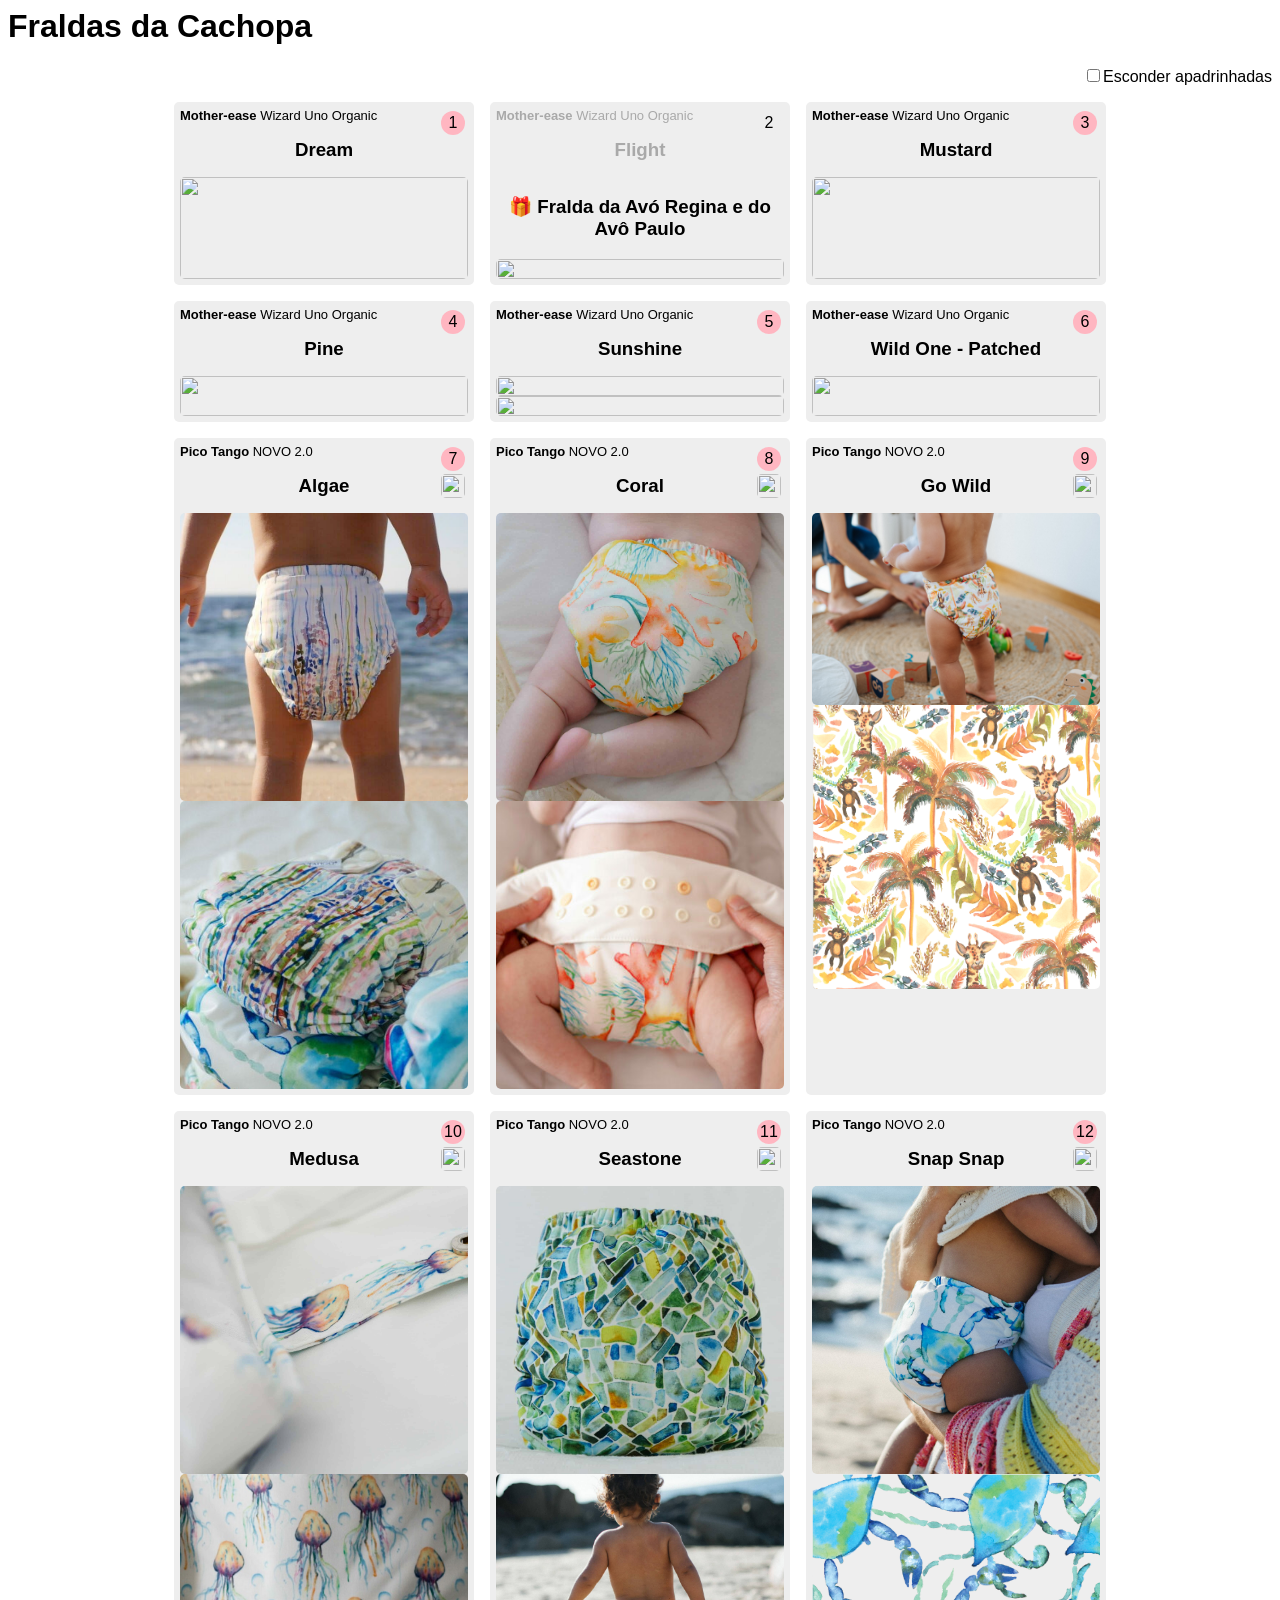
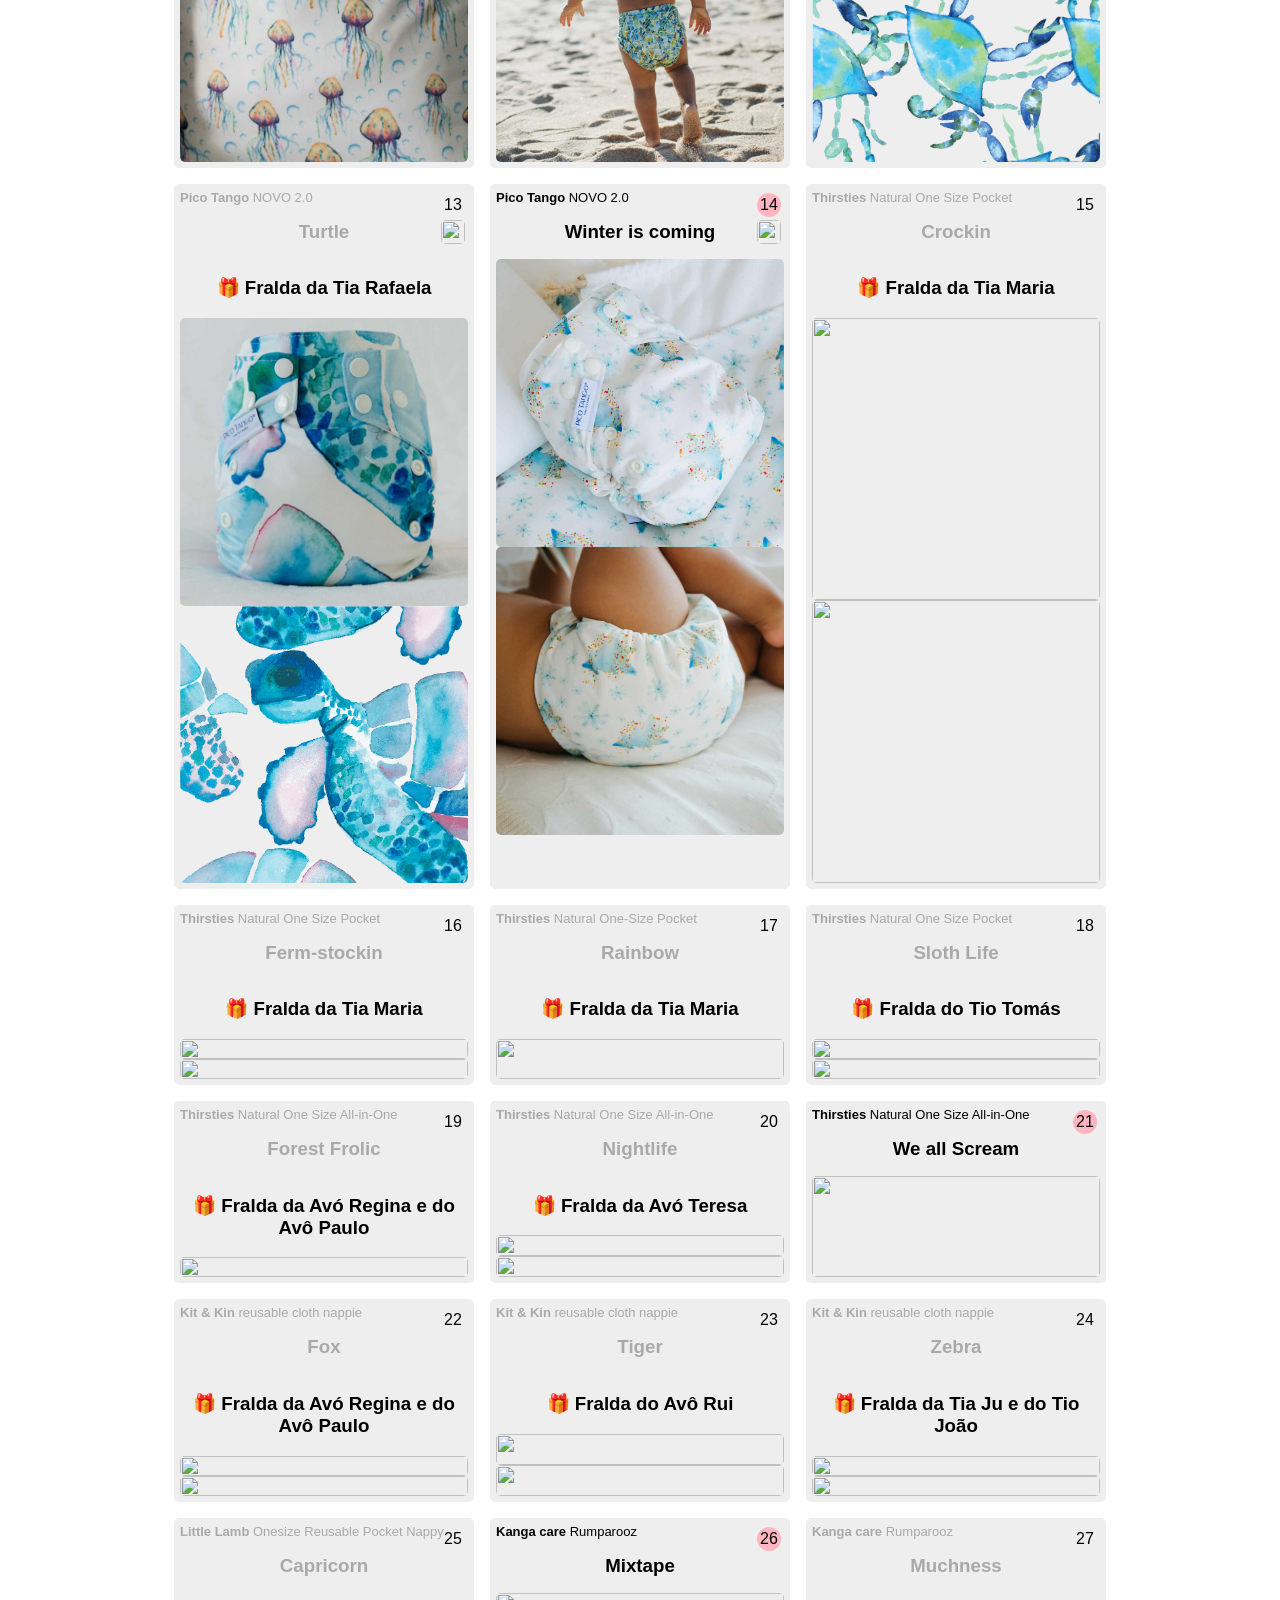
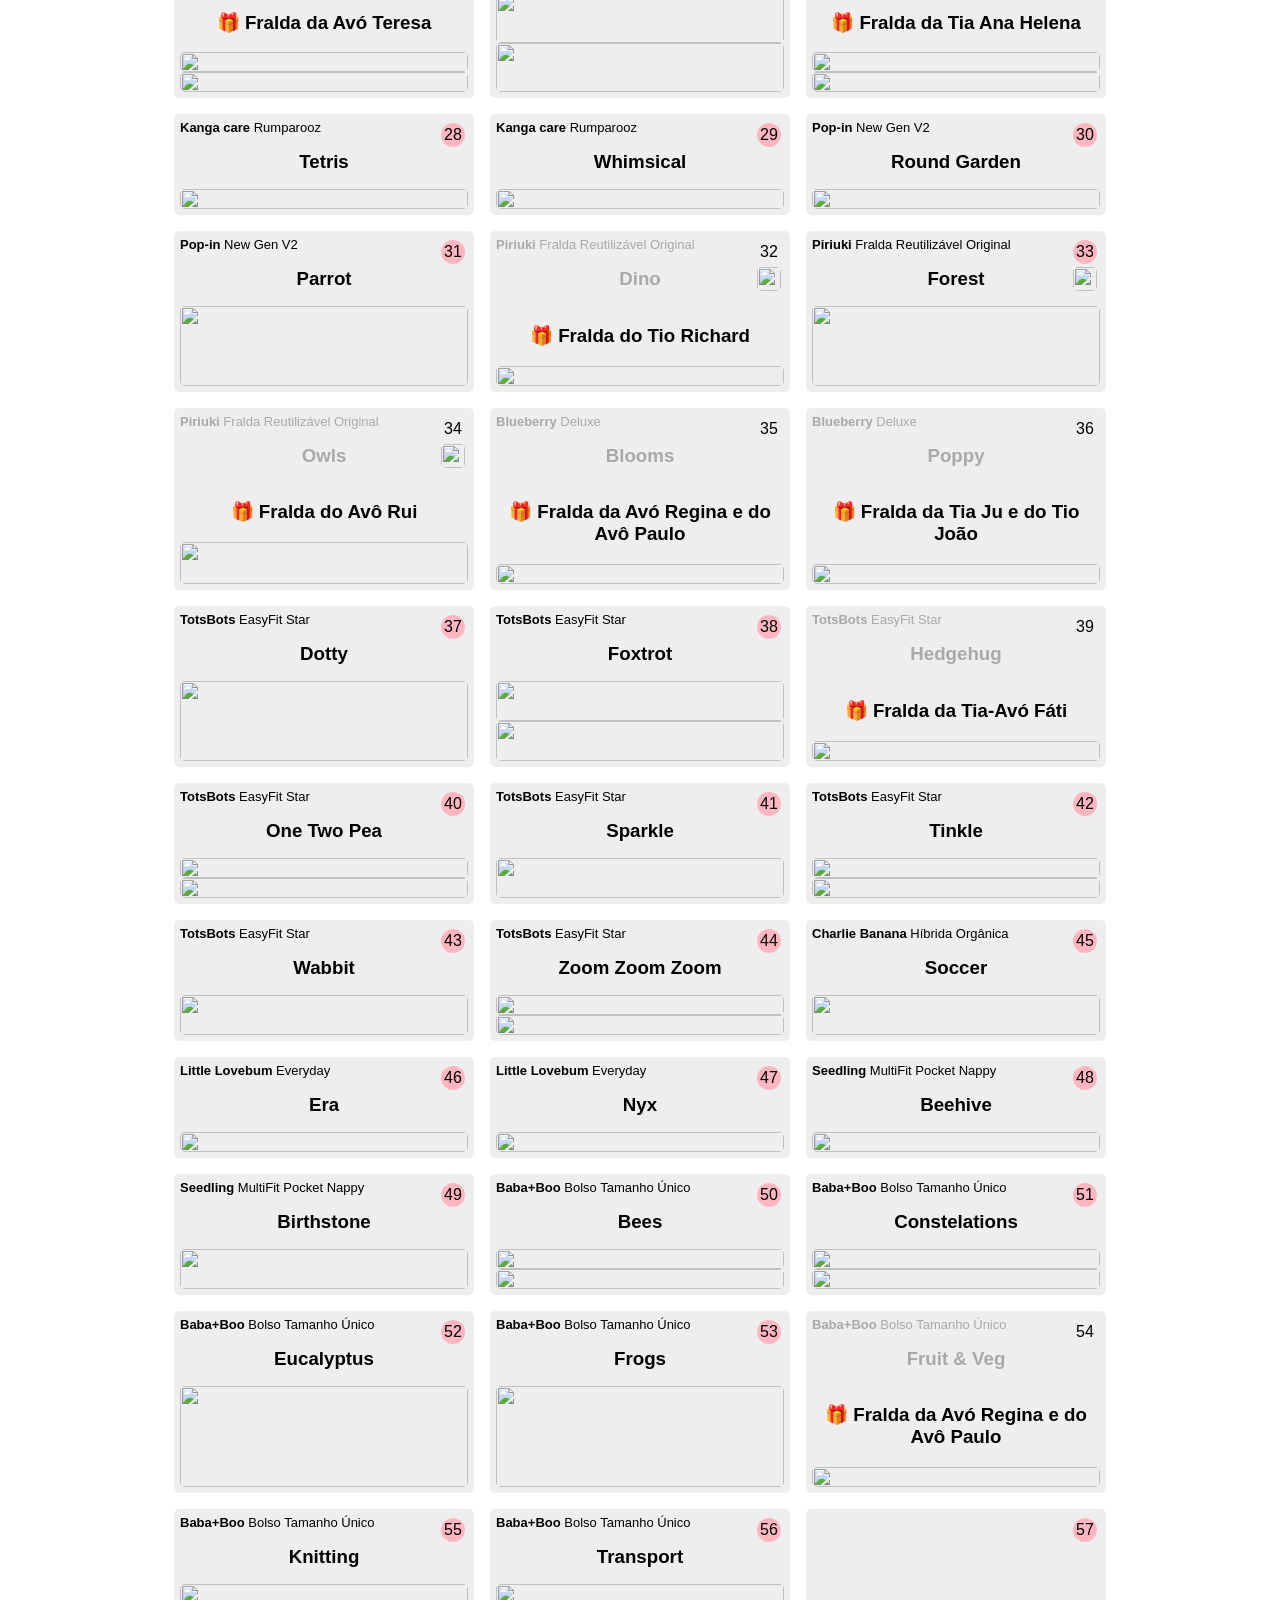
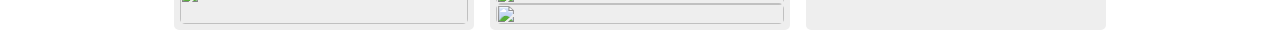
==== commit 8c8c0cd1: "Allow hiding sponsored" ====
--- a/preview.html
+++ b/preview.html
@@ -94,6 +94,9 @@
 </head>
 <body>
 	<h1>Fraldas da Cachopa</h1>
+	<div style="background:white;text-align:right; position:sticky;top:0;z-index:3;">
+		<input id="apadrinhadas" type="checkbox" /><label for="apadrinhadas"></label>
+	</div>
 	<div id="diapers"></div>
 
 
@@ -292,8 +295,9 @@
 			
 		]);
 		
-		function renderDiaper(d,index) {
+		function renderDiaper(d,index,showSponsored) {
 			//return `<pre class="diaper">${JSON.stringify(d, null, 2)}</pre>`
+			if (!showSponsored && d.sponsor) return '';
 			const isPT = d.marca==="Pico Tango" || d.marca==="Piriuki";
 			return `
 				<div class="diaper${d.sponsor ? ' sponsored' : ''}" style="position:relative">
@@ -303,11 +307,21 @@
 					${d.imgs.map(i => `<img src="${i}" />`).join('')}
 					<div class="number">${index+1}</div>
 					${isPT ? `<div class="country"><img src="https://em-content.zobj.net/source/joypixels/275/flag-portugal_1f1f5-1f1f9.png"></div>` : '' }
-				</div>`
+				</div>`;
+		}
+		function renderDiapers(div, showSponsored) {
+			console.debug('rendering', showSponsored)
+			div.innerHTML = DATA.map((d,i) => renderDiaper(d,i,showSponsored)).join('');
 		}
 		
 		const div = document.getElementById('diapers');
-		div.innerHTML = DATA.map(renderDiaper).join('');
+		const checkbox = document.getElementById('apadrinhadas');
+		const checkboxLabel = document.querySelector('label[for="apadrinhadas"]');
+		
+		checkboxLabel.innerHTML = 'Esconder apadrinhadas';
+		renderDiapers(div,!checkbox.checked);
+		
+		checkbox.addEventListener('change', evt => renderDiapers(div,!evt.target.checked));
 	</script>
 
 </body>
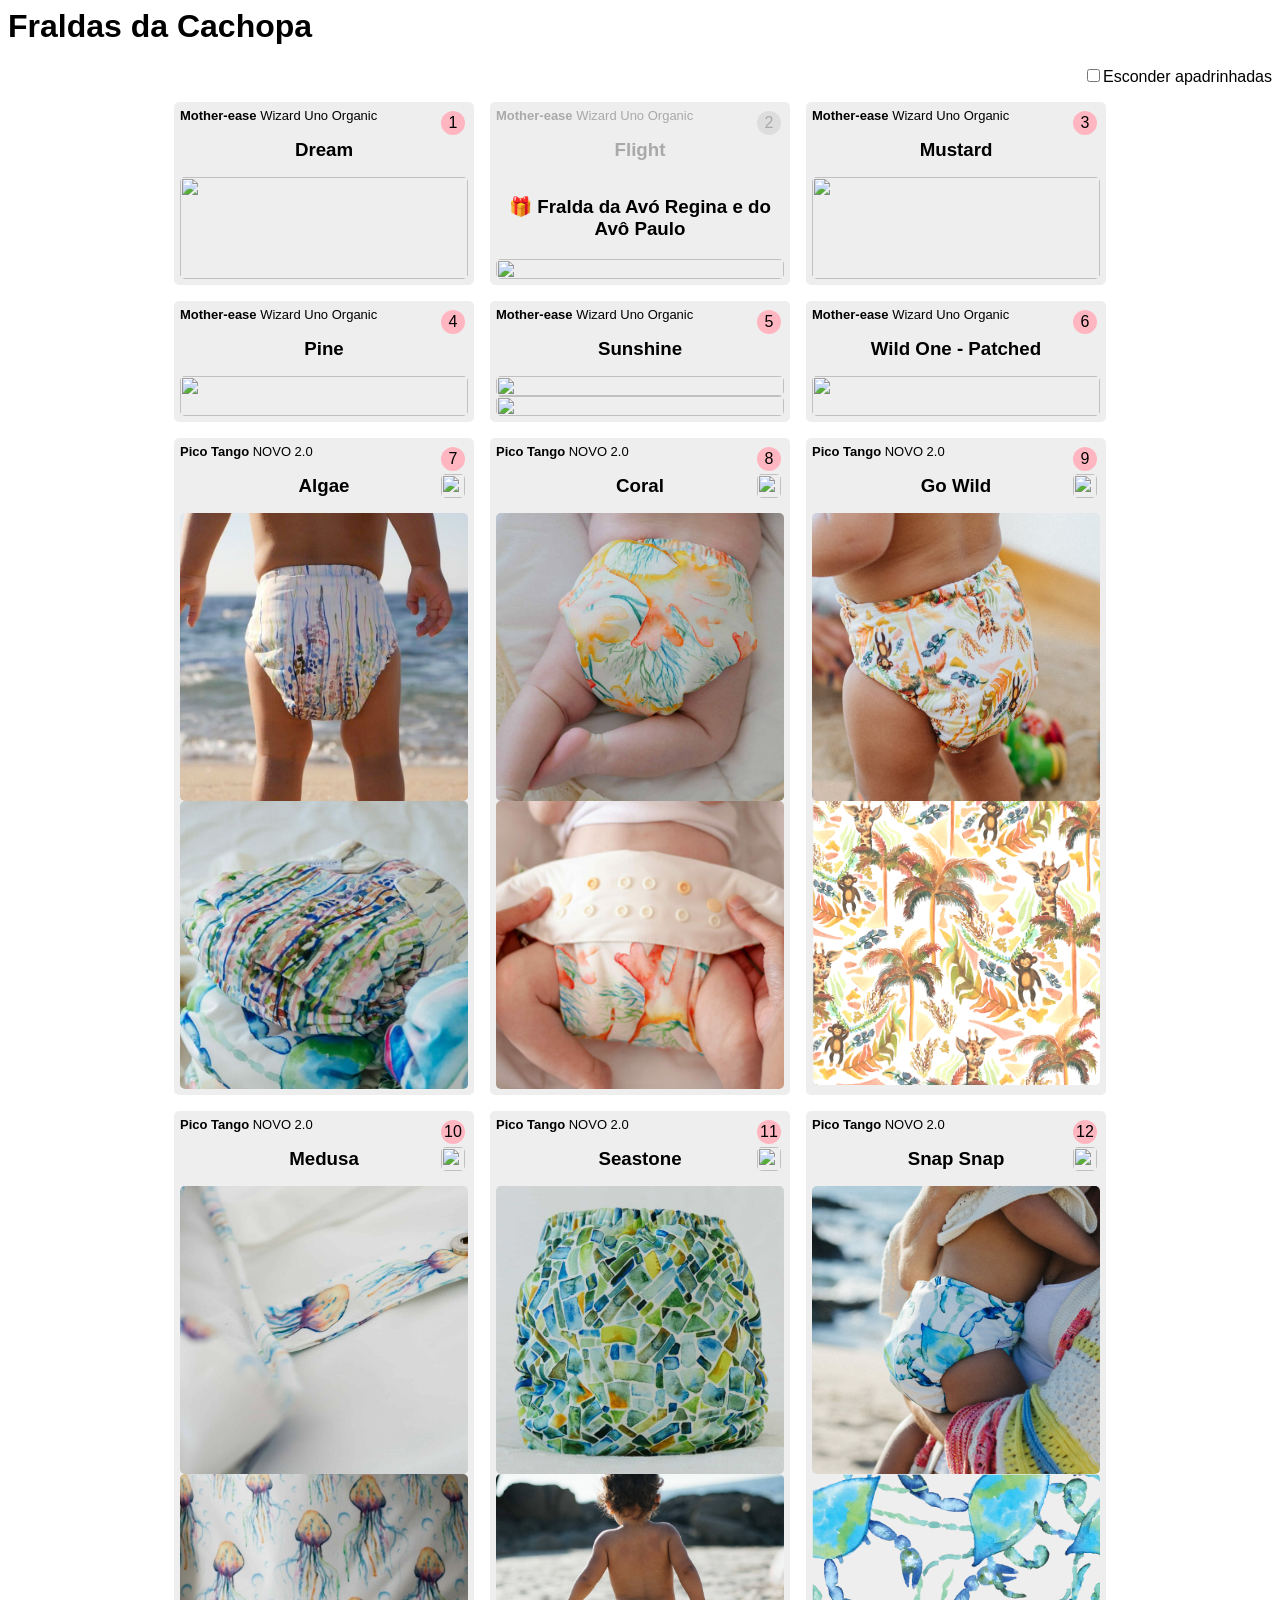
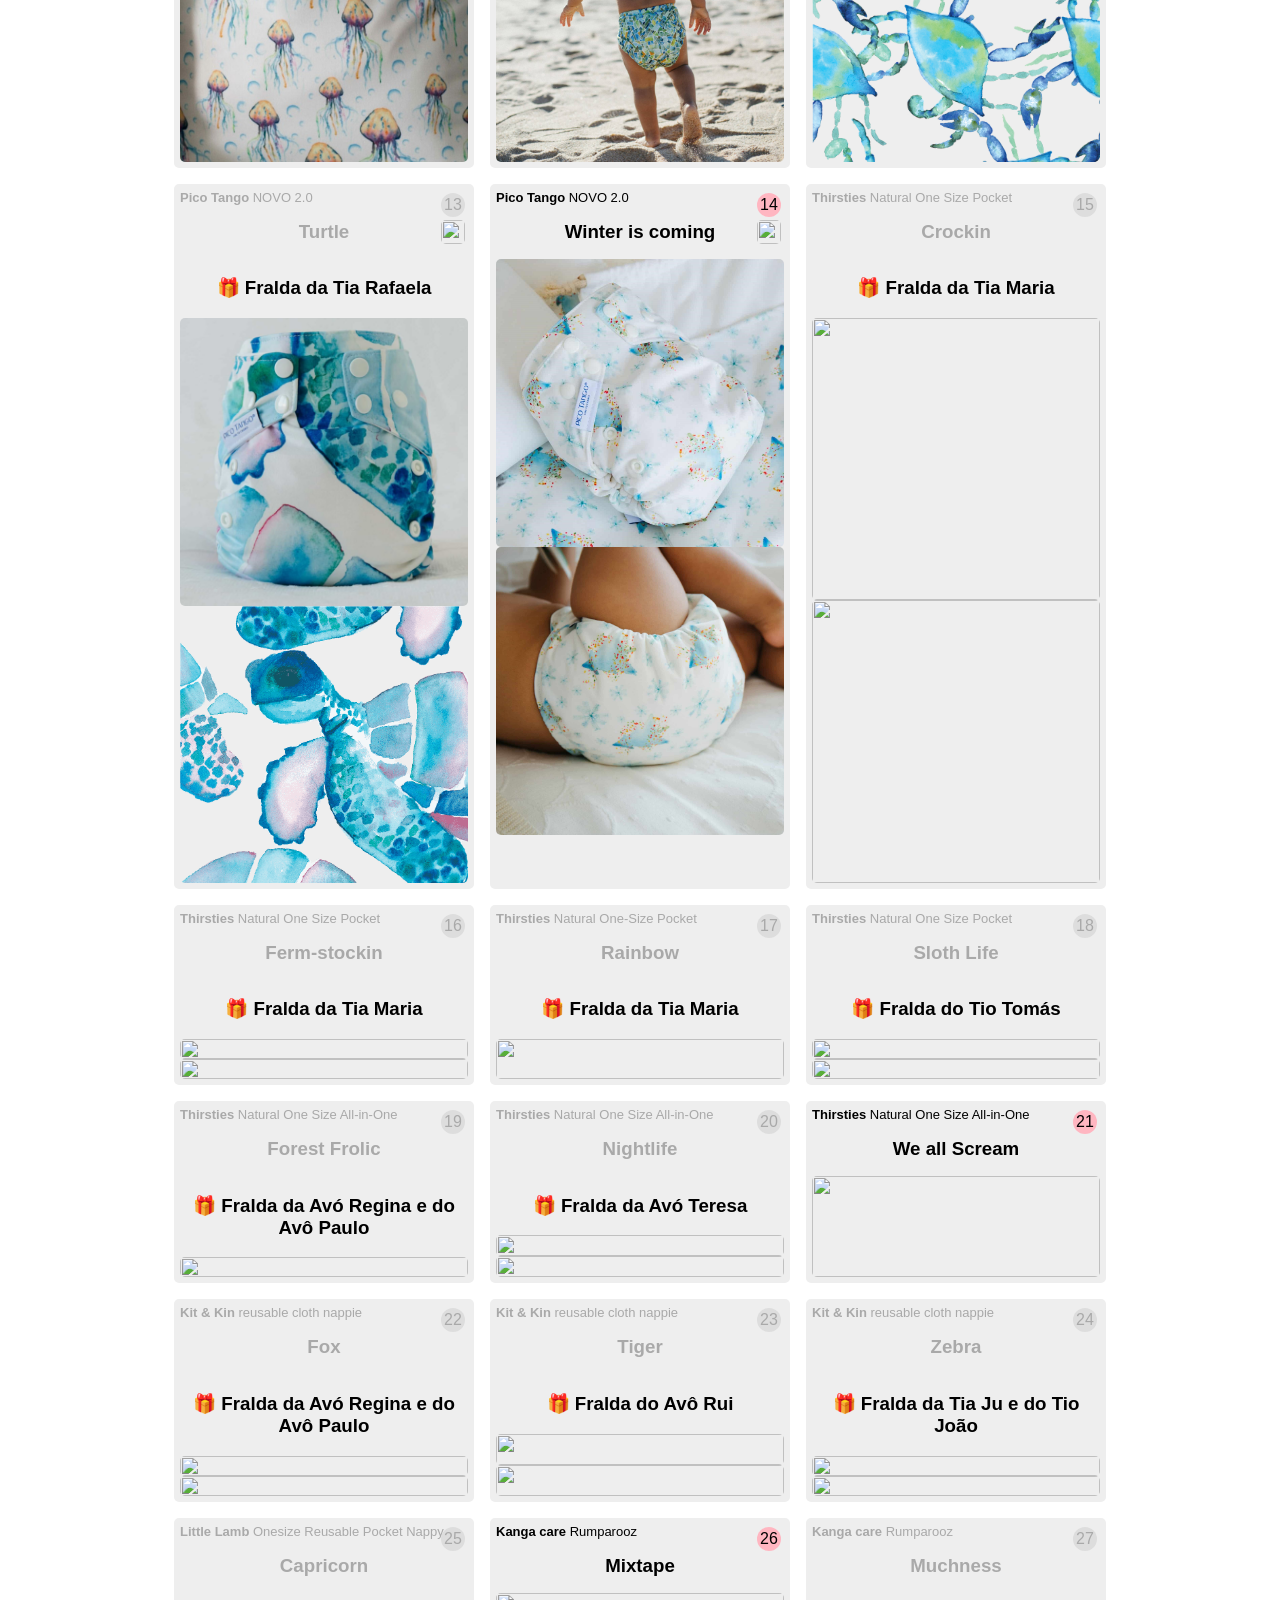
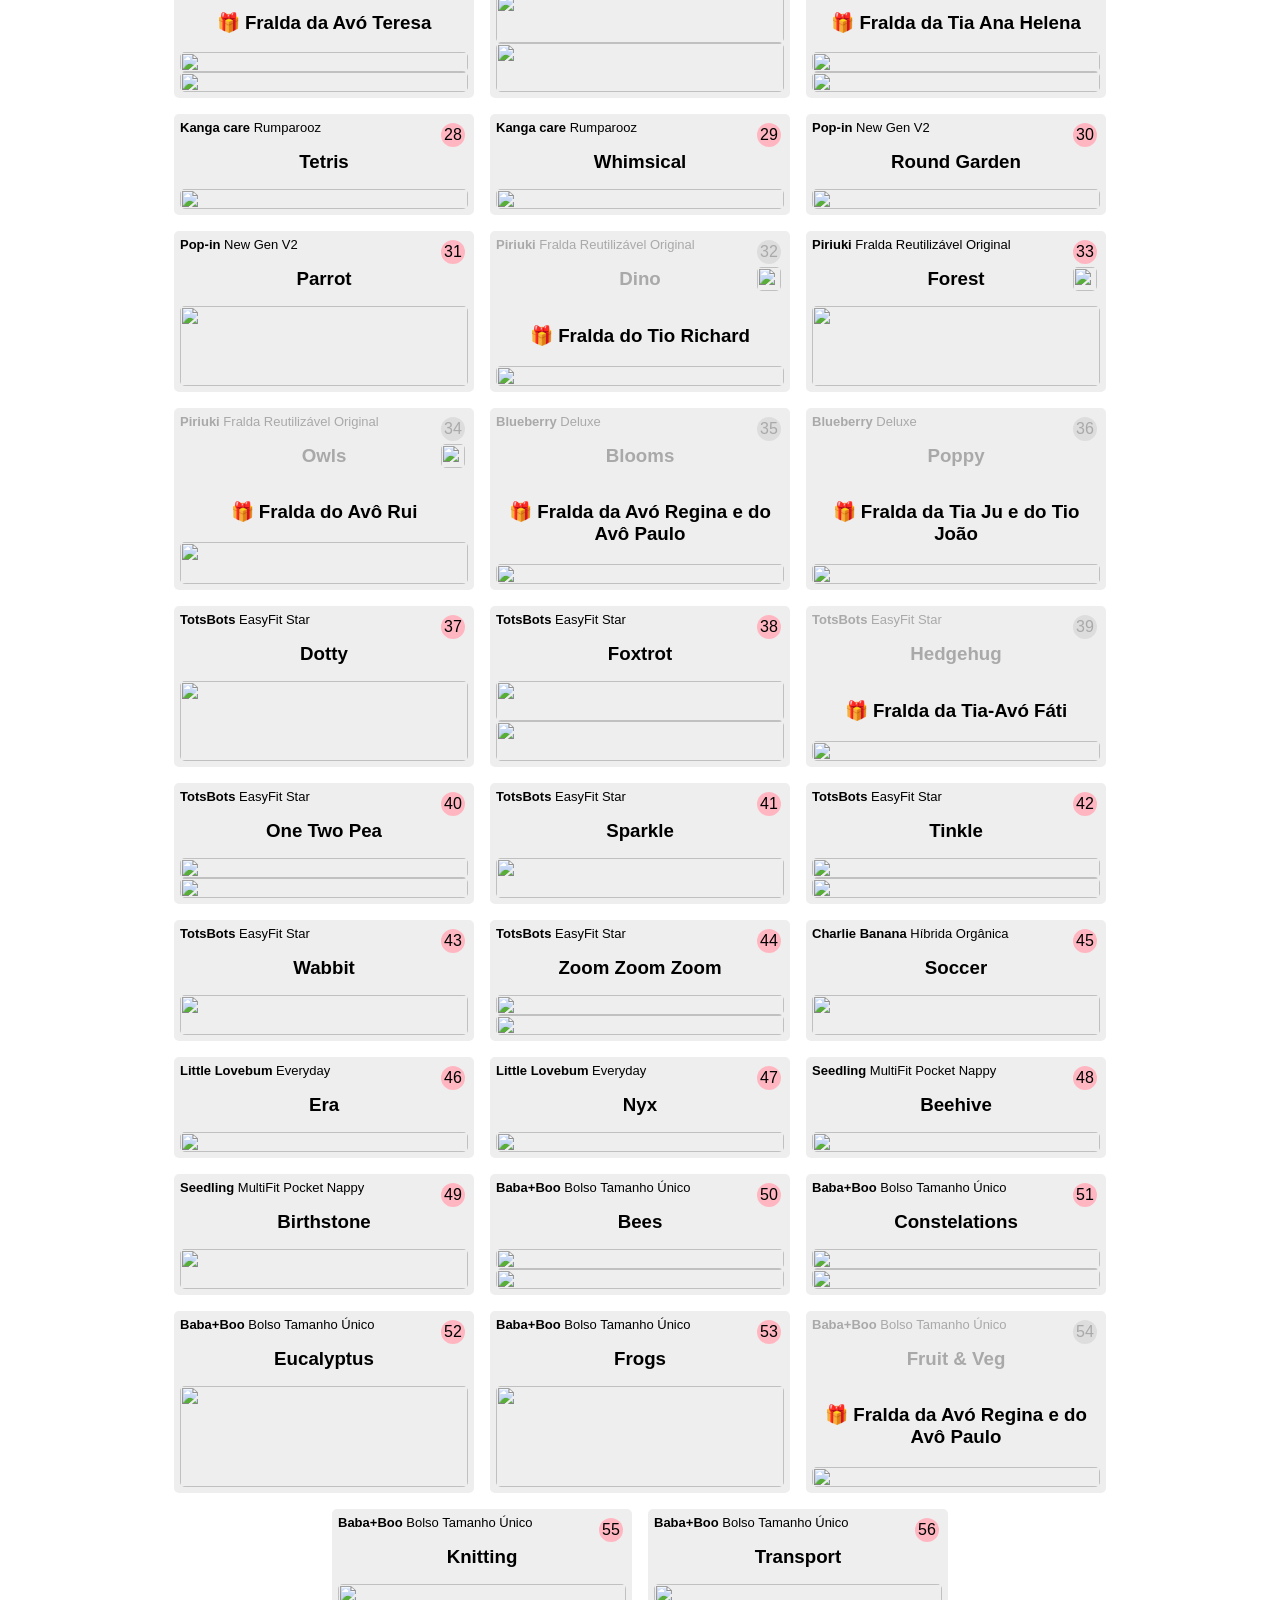
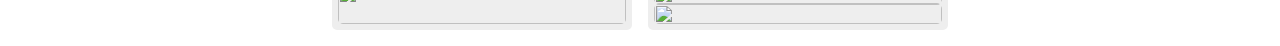
==== commit 3711b640: "Improve UI" ====
--- a/preview.html
+++ b/preview.html
@@ -88,7 +88,8 @@
 			text-align: center;
 		}
 		.diaper.sponsored .number {
-			background: var(--colors-bg);
+			background: #ddd;
+			color: darkgray;
 		}
 	</style>
 </head>
@@ -128,8 +129,7 @@
 			        padrao: "Coral", imgs: ["./i-p/e1652107634245.jpg",
 										    "./i-p/IMG_2505-scaled-e1664620550446-1353850876.jpg"] },
 			{ marca: "Pico Tango", modelo: "NOVO 2.0", url: "https://picotango.com/pt-pt/produto/fraldas-reutilizaveis/",
-			        padrao: "Go Wild", imgs: [/*"https://picotango.com/wp-content/uploads/2023/07/097-scaled-e1690459852503.jpg"*/,
-											  "./i-p/16-1-scaled.jpg",
+			        padrao: "Go Wild", imgs: ["./i-p/16-1-scaled.jpg",
 											  "./i-p/e1690457701432.png"] },
 			{ marca: "Pico Tango", modelo: "NOVO 2.0", url: "https://picotango.com/pt-pt/produto/fraldas-reutilizaveis/",
 			        padrao: "Medusa", imgs: [/*"https://picotango.com/wp-content/uploads/2022/03/jelly-compress-compress-e1690459593202.jpg",
@@ -289,9 +289,9 @@
 			        padrao: "Transport", imgs: ["https://meekbum.com/cdn/shop/products/Fralda-reutilizavel-tamanho-unico-BabaBoo-One-Size-Nappy-Transport.jpg?v=1671481806&width=540",
 												"https://easytots.com/wp-content/uploads/2024/02/PhotoRoom_20240203_172242.jpg"],
 					sponsor: "" },
-			{ marca: "", modelo: "", url: "", 
+			/*{ marca: "", modelo: "", url: "", 
 			        padrao: "", imgs: [],
-					sponsor: "" },
+					sponsor: "" },*/
 			
 		]);
 		
@@ -301,7 +301,7 @@
 			const isPT = d.marca==="Pico Tango" || d.marca==="Piriuki";
 			return `
 				<div class="diaper${d.sponsor ? ' sponsored' : ''}" style="position:relative">
-					<a class="brand" href="${d.url}" target="_blank"><b>${d.marca}</b> ${d.modelo}</a>
+					<div class="brand"><b>${d.marca}</b> ${d.modelo}</div>
 					<h3 class="pattern">${d.padrao}</h3>
 					<h3 class="sponsor">🎁 Fralda ${d.sponsor}</h3>
 					${d.imgs.map(i => `<img src="${i}" />`).join('')}
@@ -322,6 +322,11 @@
 		renderDiapers(div,!checkbox.checked);
 		
 		checkbox.addEventListener('change', evt => renderDiapers(div,!evt.target.checked));
+		
+		console.debug({
+			DATA,
+			sponsoredCount: DATA.filter(d => d.sponsor).length,
+			sponsoredURLs: DATA.map(d => d.sponsor ? d.url : null) })
 	</script>
 
 </body>
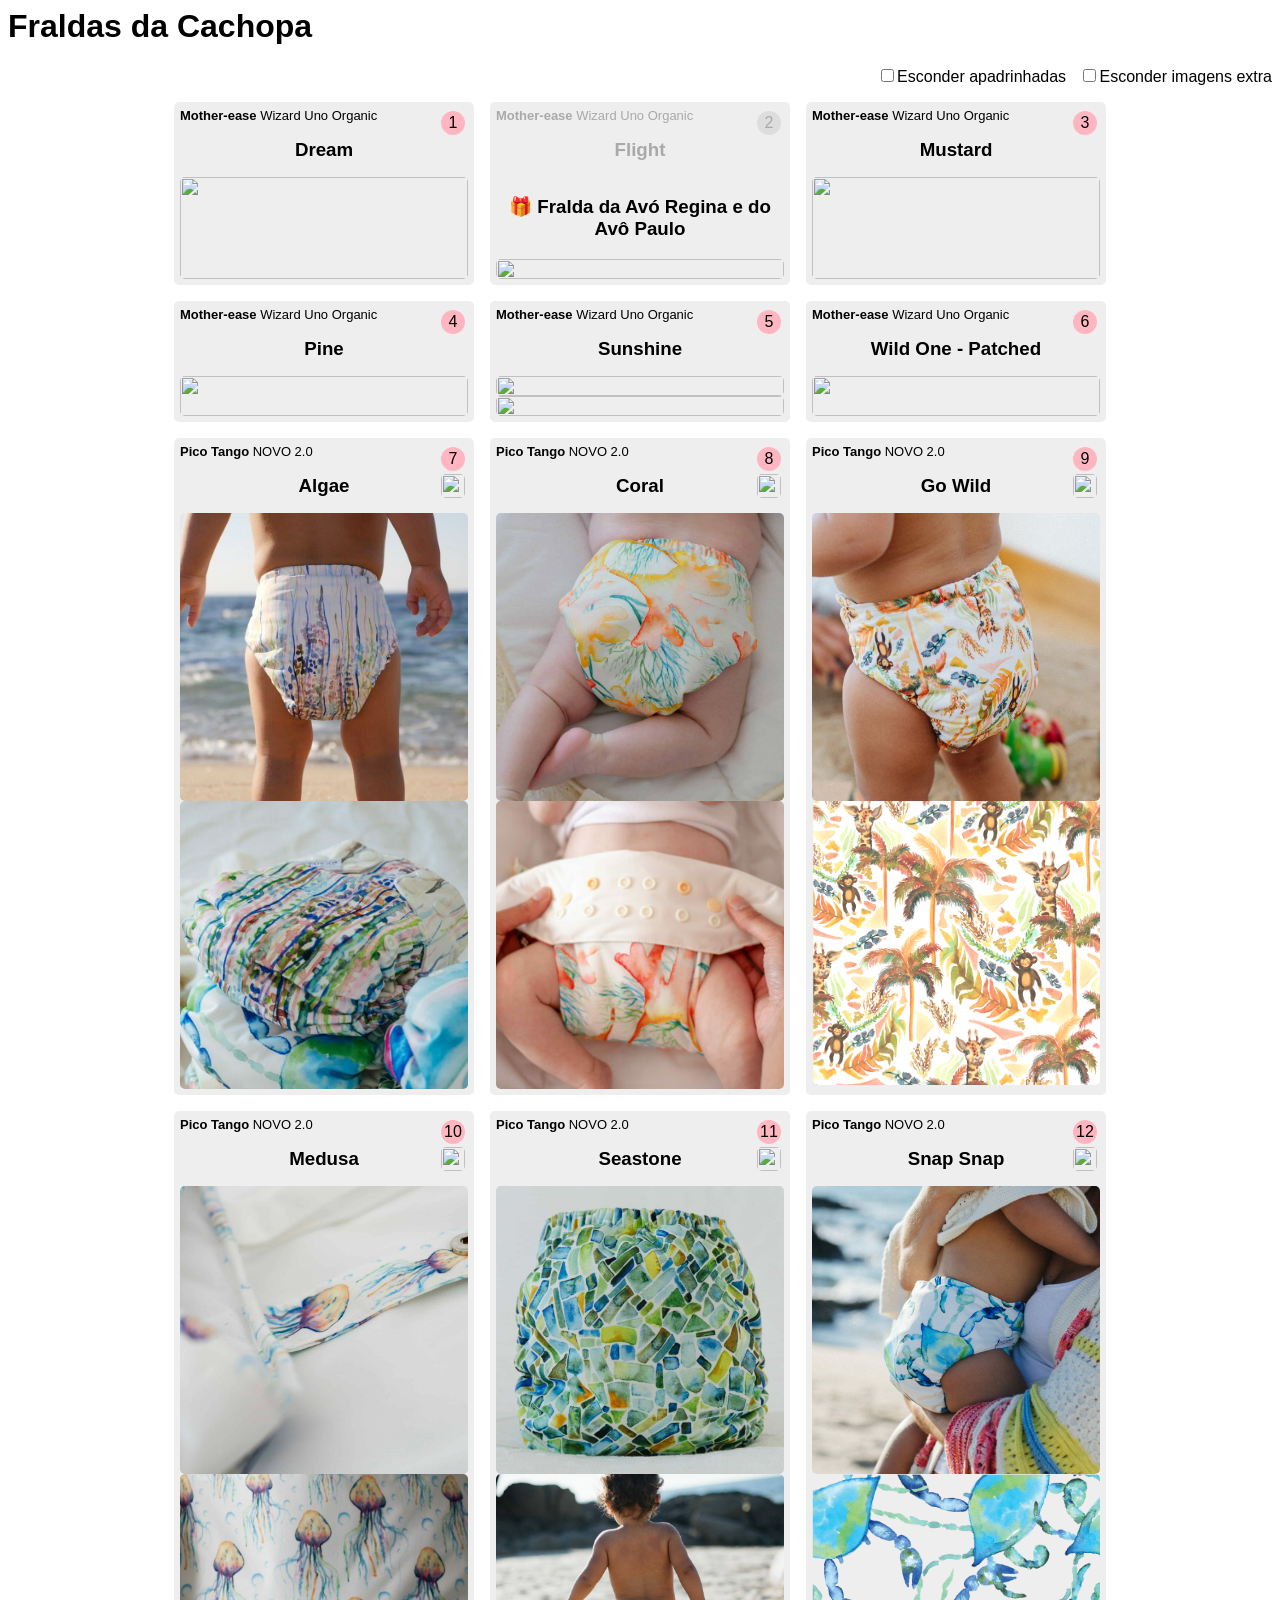
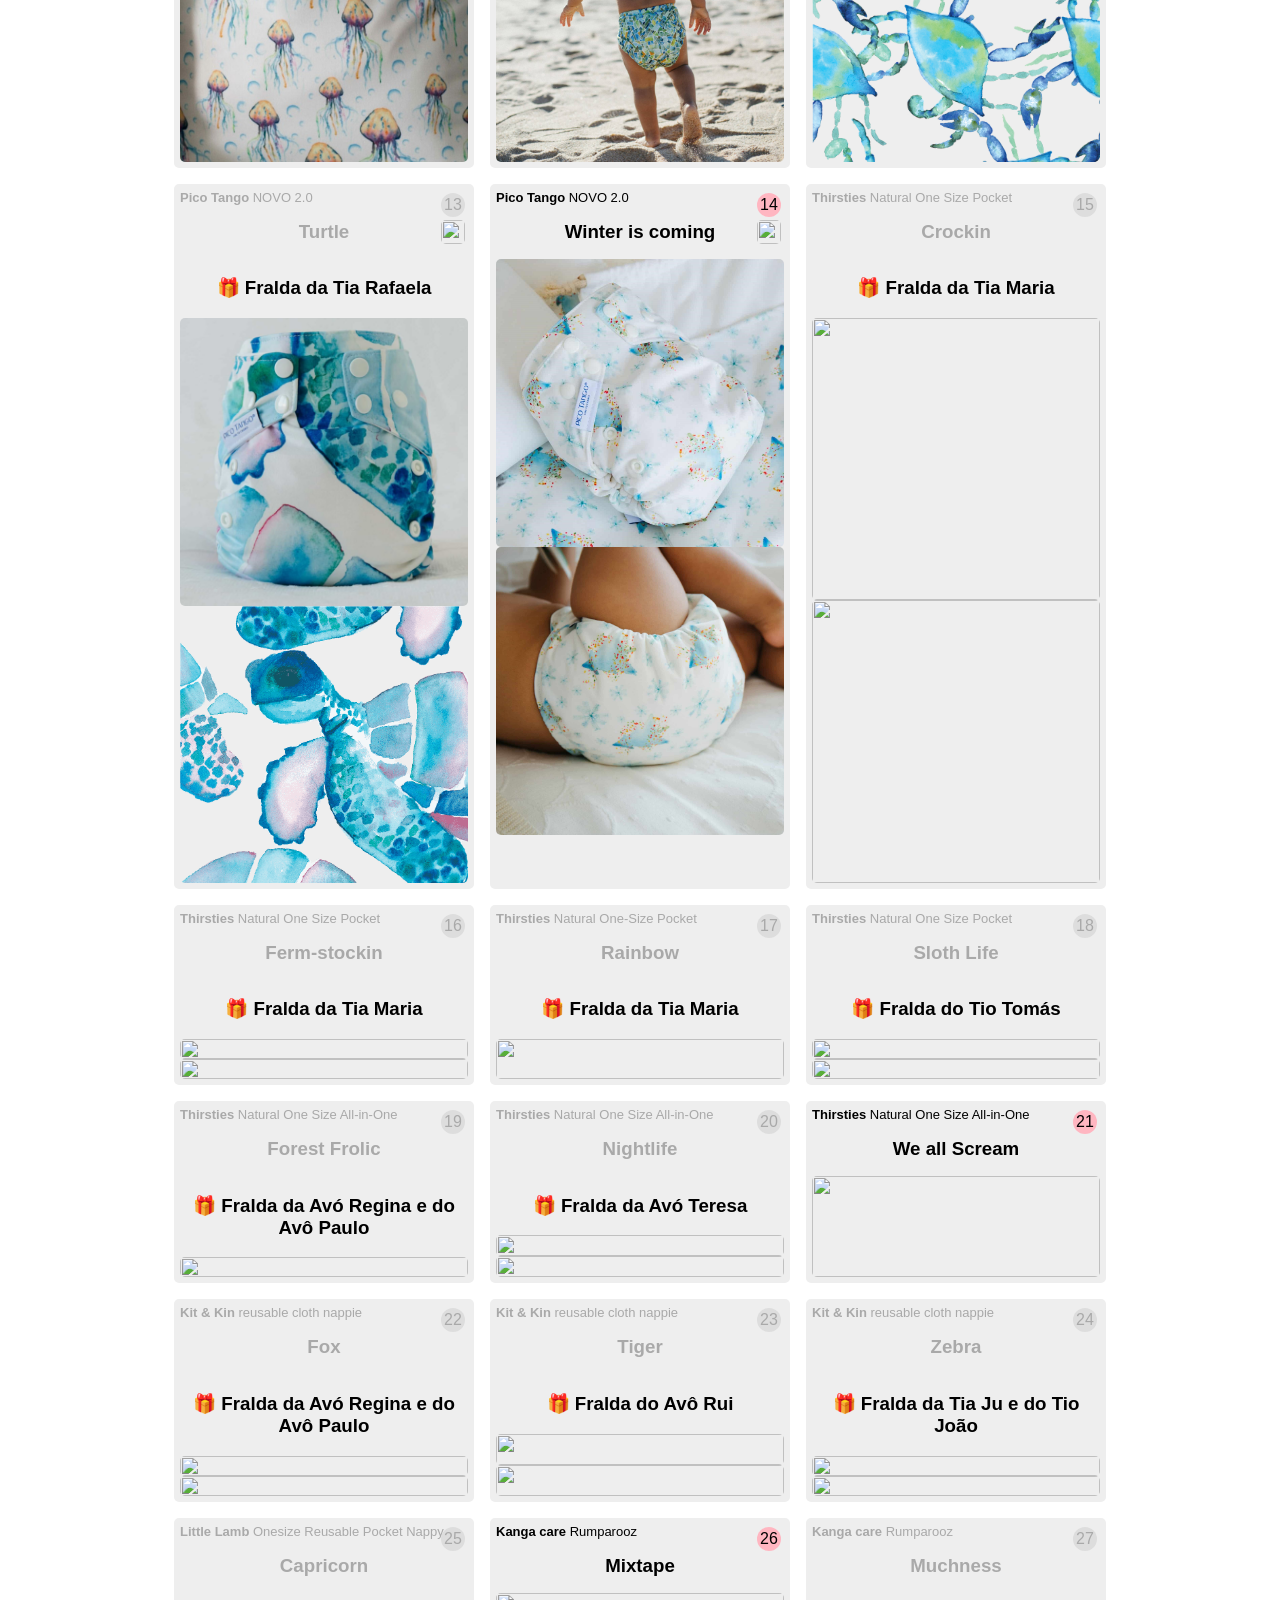
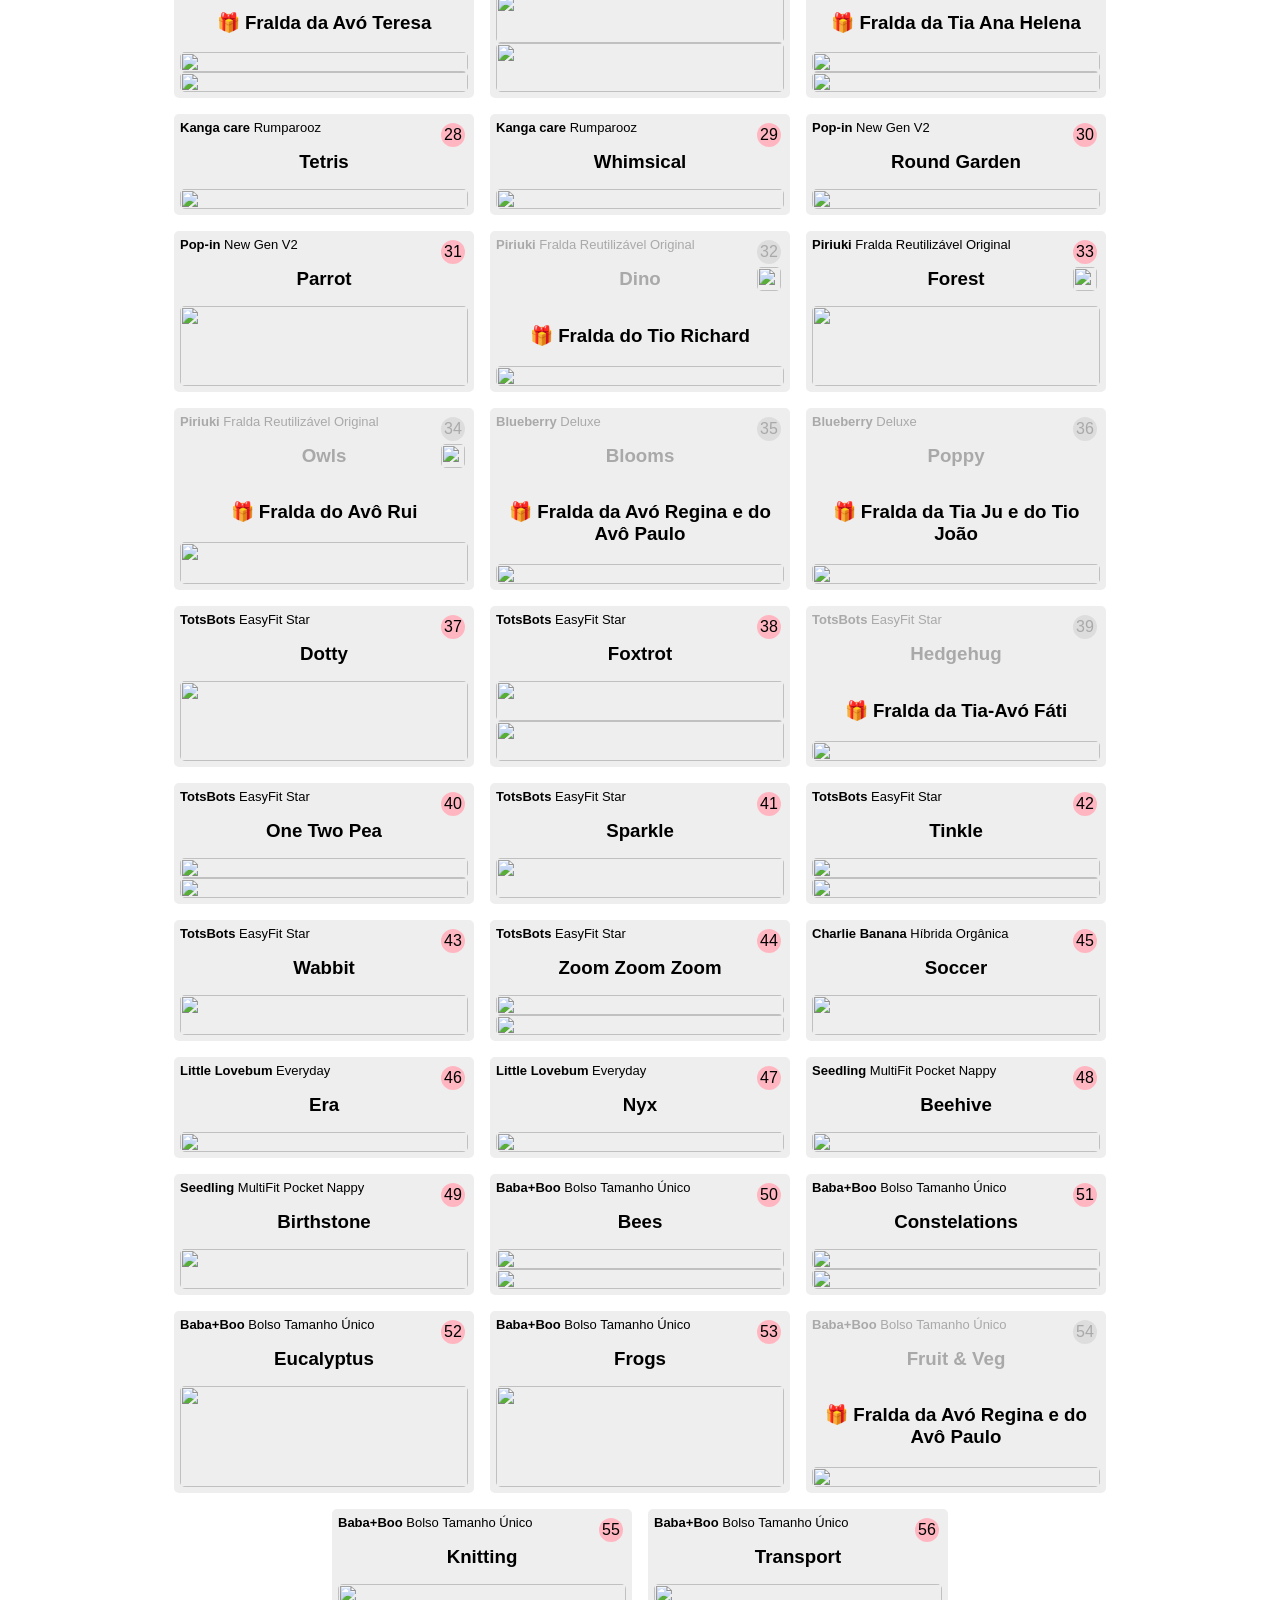
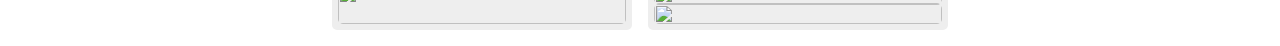
==== commit 7af4f150: "Allow hiding extra images" ====
--- a/preview.html
+++ b/preview.html
@@ -97,6 +97,8 @@
 	<h1>Fraldas da Cachopa</h1>
 	<div style="background:white;text-align:right; position:sticky;top:0;z-index:3;">
 		<input id="apadrinhadas" type="checkbox" /><label for="apadrinhadas"></label>
+		<span> &nbsp; </span>
+		<input id="imagens" type="checkbox" /><label for="imagens"></label>
 	</div>
 	<div id="diapers"></div>
 
@@ -295,38 +297,55 @@
 			
 		]);
 		
-		function renderDiaper(d,index,showSponsored) {
+		<!-- DATA LOGGING -->
+		console.debug({
+			DATA,
+			sponsoredCount: DATA.filter(d => d.sponsor).length,
+			sponsoredURLs: DATA.map(d => d.sponsor ? d.url : null) })
+	</script>
+	<script>
+		<!-- ELEMENTS -->
+		
+		const div = document.getElementById('diapers');
+		const sponsoredCheckbox = document.getElementById('apadrinhadas');
+		const sponsoredCheckboxLabel = document.querySelector('label[for="apadrinhadas"]');
+		const imagesCheckbox = document.getElementById('imagens');
+		const imagesCheckboxLabel = document.querySelector('label[for="imagens"]');
+		
+		<!-- FUNCTIONS -->
+		
+		function renderDiaper(d,index,showSponsored,showAllImages) {
 			//return `<pre class="diaper">${JSON.stringify(d, null, 2)}</pre>`
 			if (!showSponsored && d.sponsor) return '';
 			const isPT = d.marca==="Pico Tango" || d.marca==="Piriuki";
+			const renderedImages = showAllImages
+				? d.imgs.map(i => `<img src="${i}" />`).join('')
+				: `<img src="${ d.imgs[0] }" />`;
 			return `
 				<div class="diaper${d.sponsor ? ' sponsored' : ''}" style="position:relative">
 					<div class="brand"><b>${d.marca}</b> ${d.modelo}</div>
 					<h3 class="pattern">${d.padrao}</h3>
 					<h3 class="sponsor">🎁 Fralda ${d.sponsor}</h3>
-					${d.imgs.map(i => `<img src="${i}" />`).join('')}
+					${renderedImages}
 					<div class="number">${index+1}</div>
 					${isPT ? `<div class="country"><img src="https://em-content.zobj.net/source/joypixels/275/flag-portugal_1f1f5-1f1f9.png"></div>` : '' }
 				</div>`;
 		}
-		function renderDiapers(div, showSponsored) {
-			console.debug('rendering', showSponsored)
-			div.innerHTML = DATA.map((d,i) => renderDiaper(d,i,showSponsored)).join('');
-		}
-		
-		const div = document.getElementById('diapers');
-		const checkbox = document.getElementById('apadrinhadas');
-		const checkboxLabel = document.querySelector('label[for="apadrinhadas"]');
-		
-		checkboxLabel.innerHTML = 'Esconder apadrinhadas';
-		renderDiapers(div,!checkbox.checked);
-		
-		checkbox.addEventListener('change', evt => renderDiapers(div,!evt.target.checked));
-		
-		console.debug({
-			DATA,
-			sponsoredCount: DATA.filter(d => d.sponsor).length,
-			sponsoredURLs: DATA.map(d => d.sponsor ? d.url : null) })
+		function renderDiapers() {
+			const showSponsored = !sponsoredCheckbox.checked;
+			const showAllImages = !imagesCheckbox.checked;
+			console.debug('rendering', showSponsored, showAllImages)
+			div.innerHTML = DATA.map((d,i) => renderDiaper(d,i,showSponsored,showAllImages)).join('');
+		}
+		
+		<!-- INITIAL GUI SETUP -->
+		sponsoredCheckboxLabel.innerHTML = 'Esconder apadrinhadas';
+		imagesCheckboxLabel.innerHTML = 'Esconder imagens extra';
+		renderDiapers();
+		
+		<!-- LISTENERS SETUP -->
+		sponsoredCheckbox.addEventListener('change', _evt => renderDiapers());
+		imagesCheckbox.addEventListener('change', _evt => renderDiapers());
 	</script>
 
 </body>
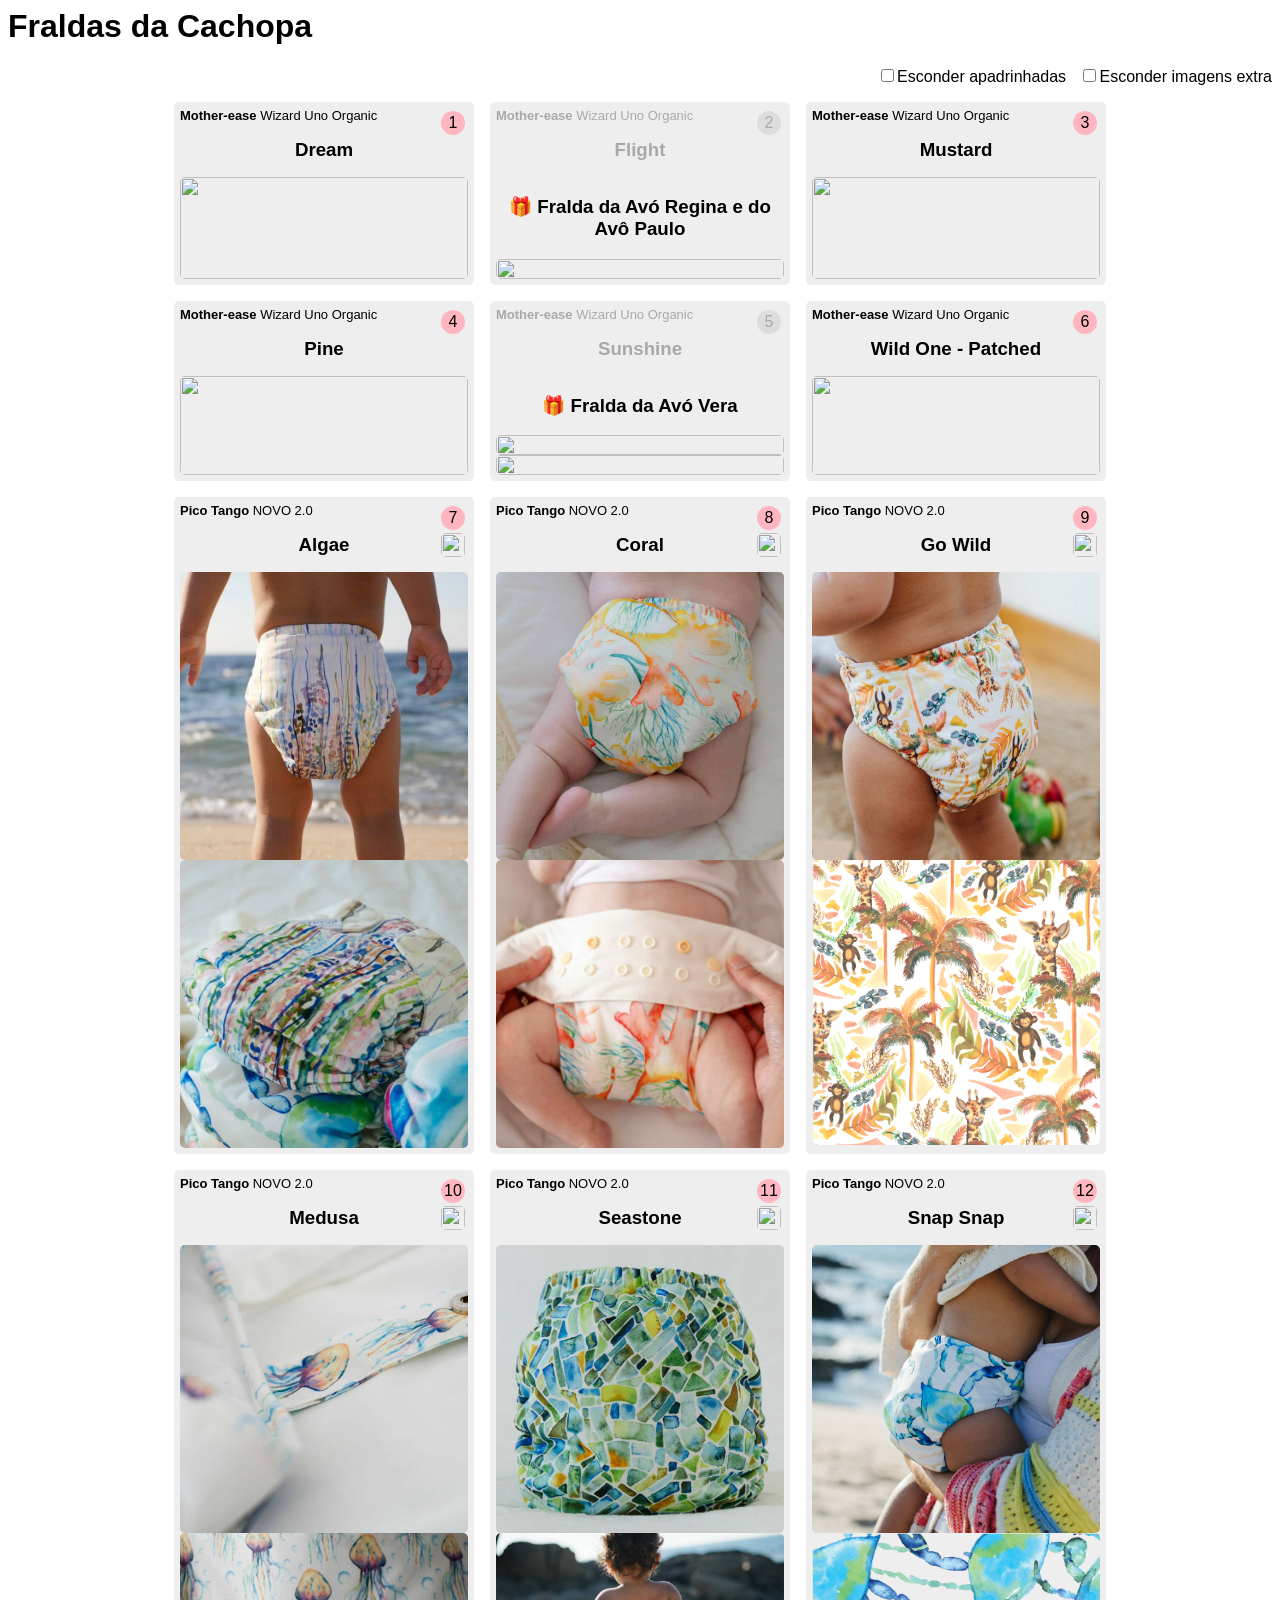
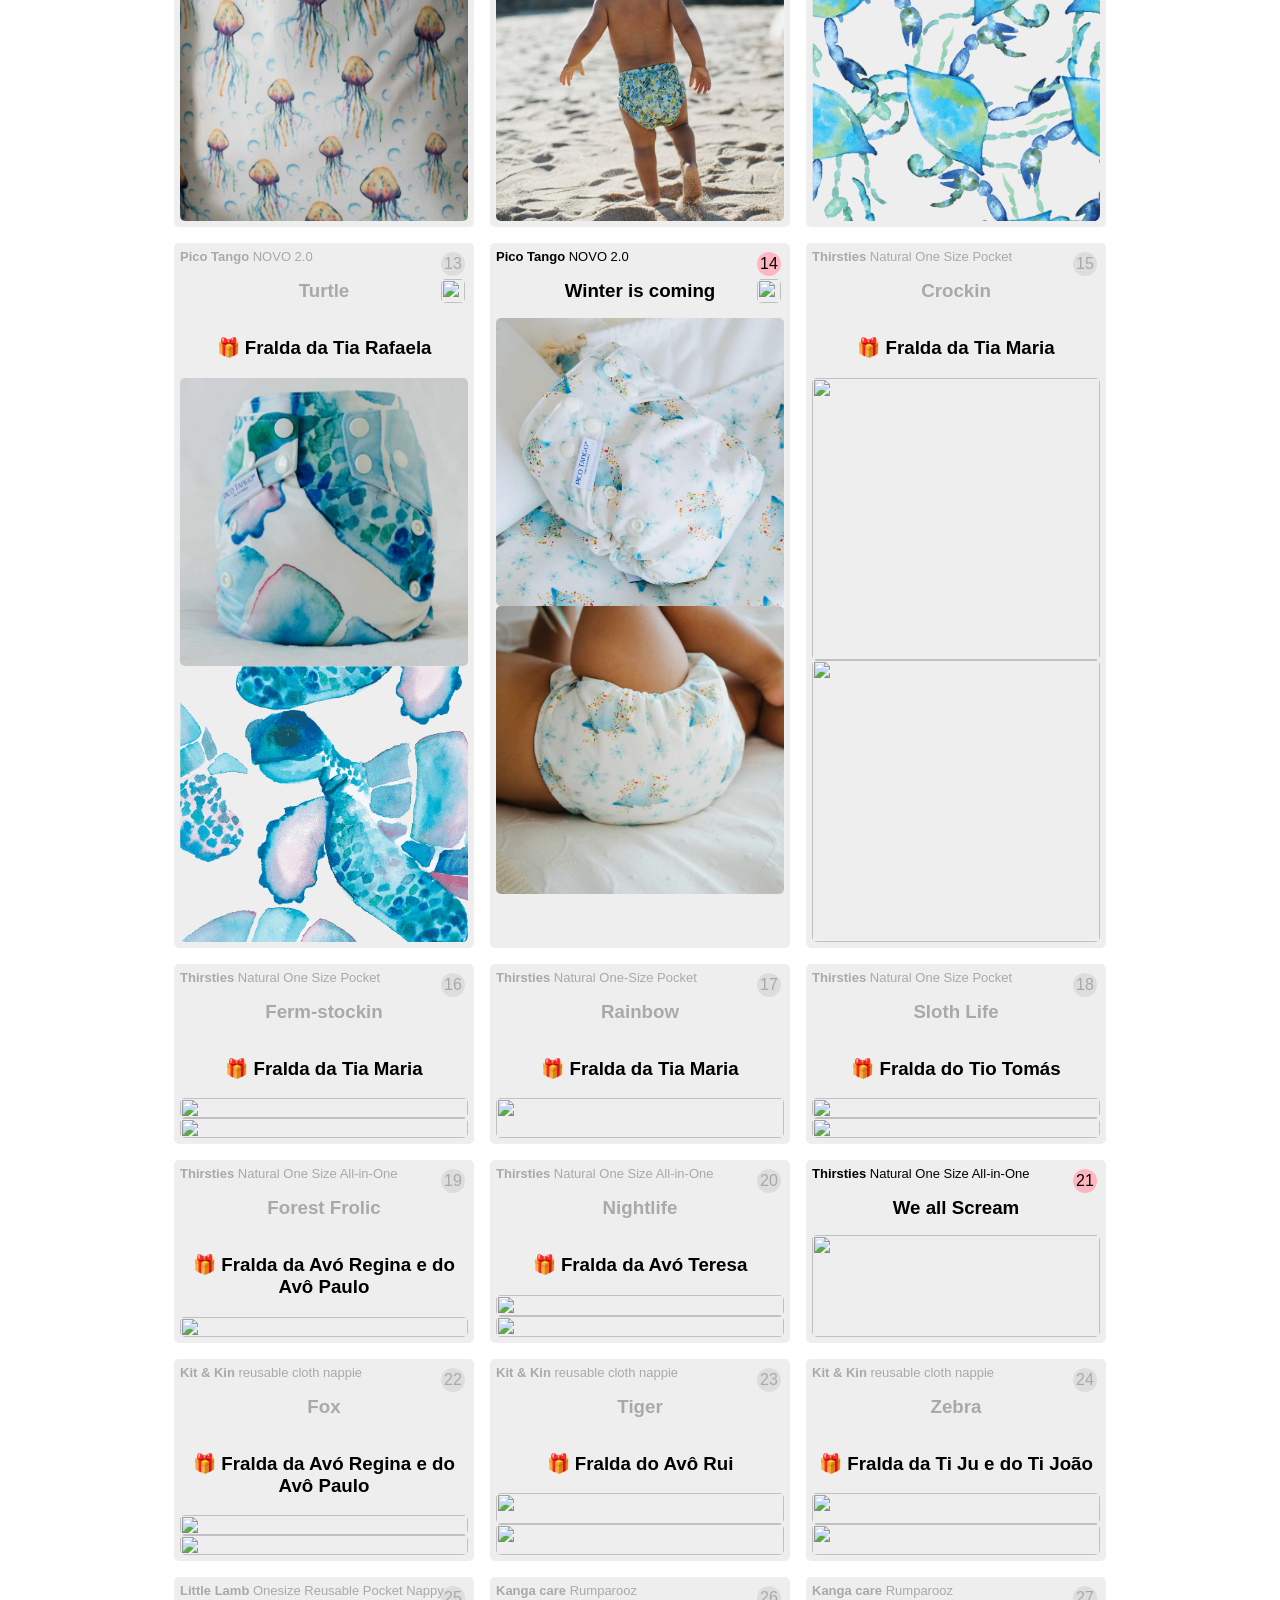
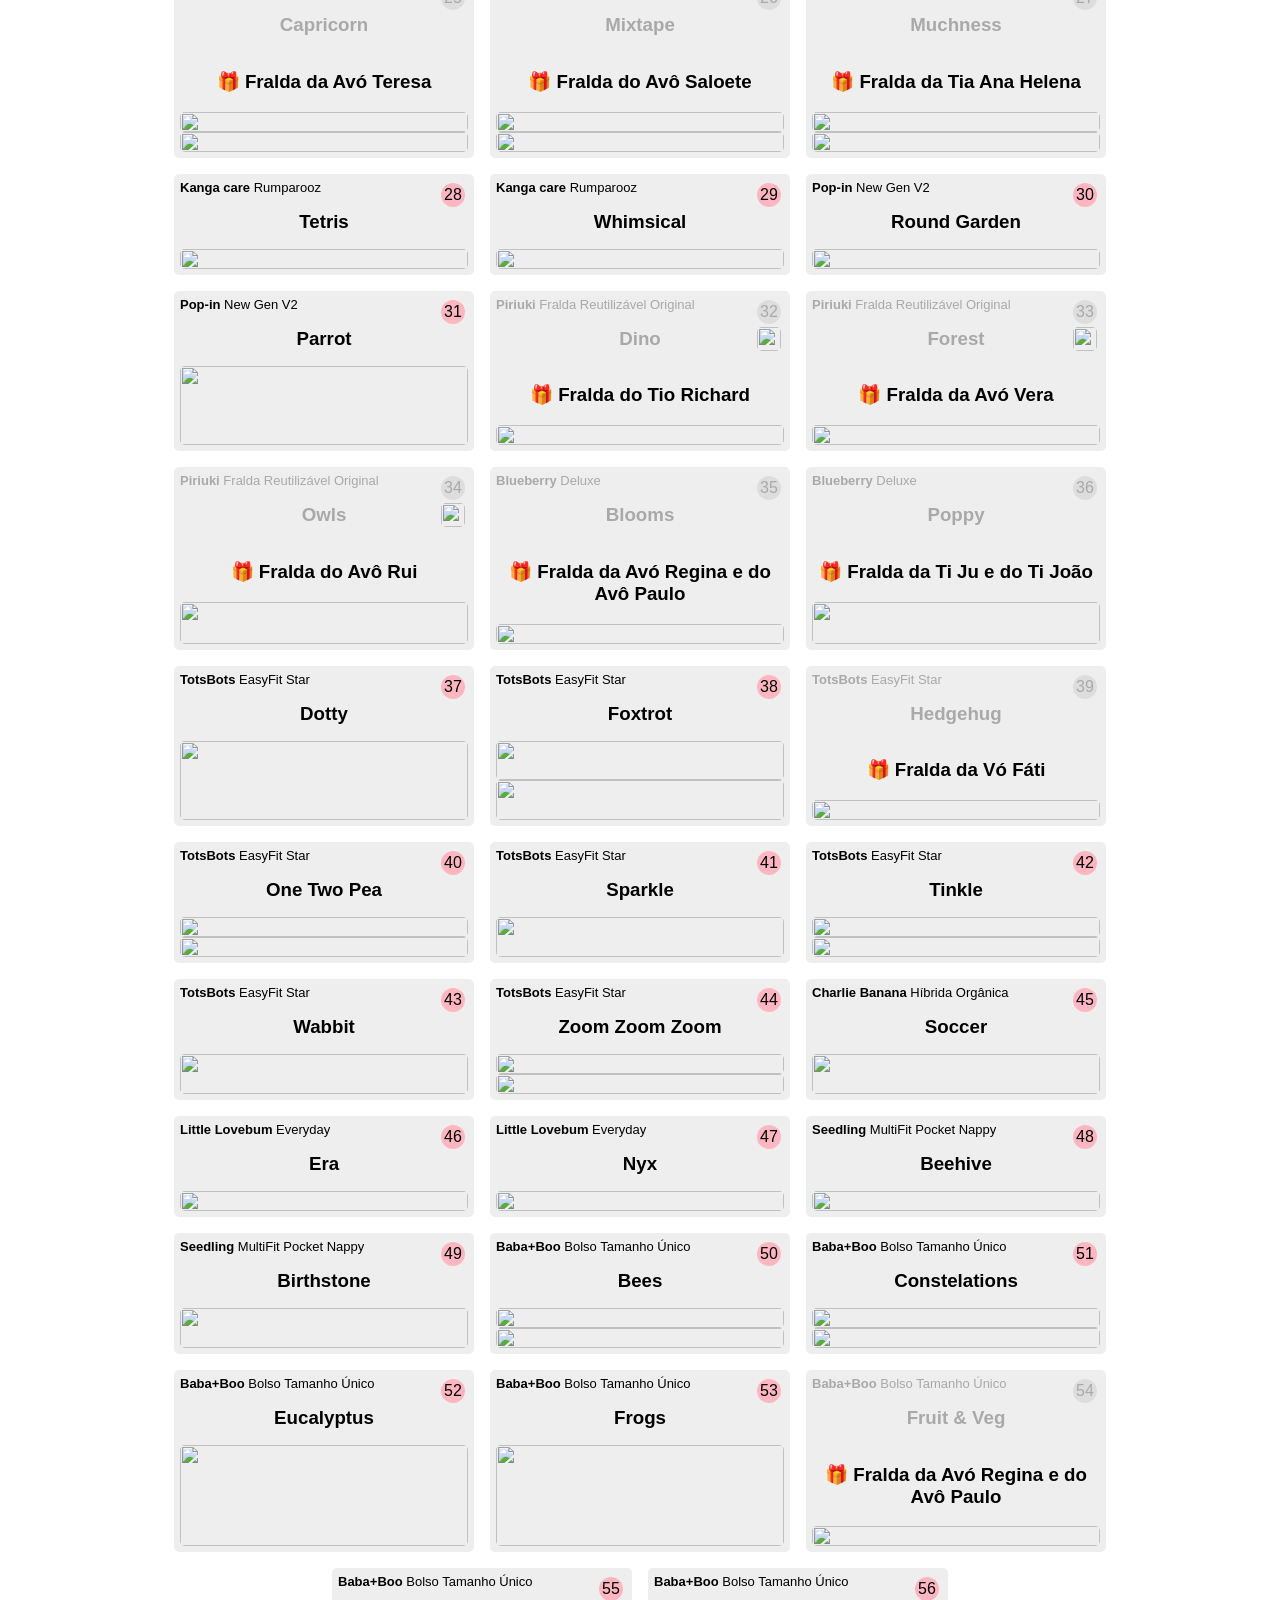
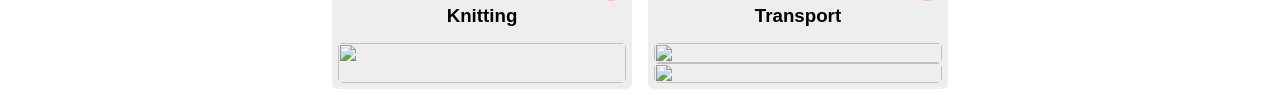
==== commit 448995a0: "Add sponsors" ====
--- a/preview.html
+++ b/preview.html
@@ -120,7 +120,7 @@
 			{ marca: "Mother-ease", modelo: "Wizard Uno Organic", url: "https://meekbum.com/products/mother-ease-fralda-tudo-em-um-wizard-uno-organica",
 			        padrao: "Sunshine", imgs: ["https://meekbum.com/cdn/shop/products/Mother-ease-Sunshine-Uno-OS_4f47d073-102d-4398-8320-9a2977b2fe94.jpg?v=1671480589&width=540",
 											   "https://mother-ease.com/cdn/shop/files/Charlotte_-_10_months_-_16_lbs_1024x1024.jpg?v=1652886895"],
-					sponsor: "" },
+					sponsor: "da Avó Vera" },
 			{ marca: "Mother-ease", modelo: "Wizard Uno Organic", url: "https://meekbum.com/products/mother-ease-fralda-tudo-em-um-wizard-uno-organica",
 			        padrao: "Wild One - Patched", imgs: ["https://meekbum.com/cdn/shop/products/Mother-Ease-Wizard-Uno-Natural-Cotton-Wild-One-Patched.png?v=1671480589&width=540"],
 					sponsor: "" },
@@ -184,7 +184,7 @@
 					sponsor: "do Avô Rui" },
 			{ marca: "Kit & Kin", modelo: "reusable cloth nappie", url: "https://kitandkin.com/collections/nappies/products/reusable-cloth-nappy",
 			        padrao: "Zebra", imgs: ["https://kitandkin.com/cdn/shop/products/kit-and-kin-reusable-cloth-nappy-zebra_540x.jpg?v=1756824751", "https://kitandkin.com/cdn/shop/products/kit-and-kin-reusable-cloth-nappy-new10_540x.jpg?v=1756824751"],
-					sponsor: "da Tia Ju e do Tio João" },
+					sponsor: "da Ti Ju e do Ti João" },
 			{ marca: "Little Lamb", modelo: "Onesize Reusable Pocket Nappy", url: "https://www.ecologicalkids.pt/fralda%20reutiliz%C3%A1vel%20tamanho%20%C3%9Anico%20little%20lamb%20capricorn.html",
 			        padrao: "Capricorn", imgs: ["https://www.ecologicalkids.pt/pub/media/catalog/product/cache/e49ed842018cfb15e61493a6efb91210/f/r/fralda_reutilizavel_tamanho_unico_capriocornio_little_lamb.jpg",
 												"https://www.ecologicalkids.pt/pub/media/catalog/product/cache/e49ed842018cfb15e61493a6efb91210/f/r/fralda_reutilizavel_tamanho_unico_capriocornio_little_lamb_ecologicalkids.jpg"],
@@ -192,7 +192,7 @@
 			{ marca: "Kanga care", modelo: "Rumparooz", url: "https://meekbum.com/products/rumparooz-g2",
 			        padrao: "Mixtape", imgs: ["https://meekbum.com/cdn/shop/products/fralda-reutilizavel-de-bolso-Rumparooz-Mixtape.jpg?v=1671481905&width=540",
 											  "https://meekbum.com/cdn/shop/products/Fralda-reutilizavel-bebe-kanga-care-Mixtape.jpg?v=1671481823&width=540"],
-					sponsor: "" },
+					sponsor: "do Avô Saloete" },
 			{ marca: "Kanga care", modelo: "Rumparooz", url: "https://meekbum.com/products/rumparooz-g2",
 			        padrao: "Muchness", imgs: ["https://meekbum.com/cdn/shop/products/Rumparooz-fralda-de-bolso-Muchness.jpg?v=1671481854&width=540",
 											   "https://meekbum.com/cdn/shop/products/Rumparooz-muchness_d789c29a-4926-4ebb-be92-815e1d7e092c.jpg?v=1671481900&width=540"],
@@ -214,7 +214,7 @@
 					sponsor: "do Tio Richard" },
 			{ marca: "Piriuki", modelo: "Fralda Reutilizável Original", url: "https://www.ecologicalkids.pt/fralda%20reutiliz%C3%A1vel%20piriuki%20original%20forest.html", 
 			        padrao: "Forest", imgs: ["https://www.ecologicalkids.pt/pub/media/catalog/product/cache/e49ed842018cfb15e61493a6efb91210/w/e/web_forest_fralda_piriuki__tamanho_unico.jpg"],
-					sponsor: "" },
+					sponsor: "da Avó Vera" },
 			{ marca: "Piriuki", modelo: "Fralda Reutilizável Original", url: "https://www.ecologicalkids.pt/fralda%20reutiliz%C3%A1vel%20tamanho%20unico%20piriuki%20original%20bambu%20owls.html", 
 			        padrao: "Owls", imgs: ["https://www.ecologicalkids.pt/pub/media/catalog/product/cache/e49ed842018cfb15e61493a6efb91210/w/e/web_owls_fralda_piriuki__tamanho_unico__.jpg"],
 					sponsor: "do Avô Rui" },
@@ -223,7 +223,7 @@
 					sponsor: "da Avó Regina e do Avô Paulo" },
 			{ marca: "Blueberry", modelo: "Deluxe", url: "https://www.ecologicalkids.pt/fralda-reutilizavel-de-tamanho-unico-blueberry-deluxe-poppy.html", 
 			        padrao: "Poppy", imgs: ["https://www.ecologicalkids.pt/pub/media/catalog/product/cache/e49ed842018cfb15e61493a6efb91210/f/r/fralda-reutilizavel-tamanho-unico-blueberry-deluxe-poppy.jpeg"],
-					sponsor: "da Tia Ju e do Tio João" },
+					sponsor: "da Ti Ju e do Ti João" },
 			{ marca: "TotsBots", modelo: "EasyFit Star", url: "https://meekbum.com/products/totsbots-easyfit-star", 
 			        padrao: "Dotty", imgs: ["https://meekbum.com/cdn/shop/products/Totsbots-fralda-reutilizavel-tudo-em-um-de-bambu-dotty-booty_a44c2393-1186-4fec-9a52-31a2aa5699c6.jpg?v=1671481583&width=720"],
 					sponsor: "" },
@@ -233,7 +233,7 @@
 					sponsor: "" },
 			{ marca: "TotsBots", modelo: "EasyFit Star", url: "https://meekbum.com/products/totsbots-easyfit-star", 
 			        padrao: "Hedgehug", imgs: ["https://meekbum.com/cdn/shop/products/Totsbots-EasyFit-Hedgehug.jpg?v=1671481612&width=720"],
-					sponsor: "da Tia-Avó Fáti" },
+					sponsor: "da Vó Fáti" },
 			{ marca: "TotsBots", modelo: "EasyFit Star", url: "https://meekbum.com/products/totsbots-easyfit-star", 
 			        padrao: "One Two Pea", imgs: ["https://www.granujas.es/app/uploads/2023/12/cobertor-totbots-peenut-two-pea-granujas-01.jpg",
 												  "https://www.ethicalshoppingforbabies.co.uk/wp-content/uploads/2021/03/tots-bots-easyfit-one-two-pea-nappy-babipur.jpg"],
